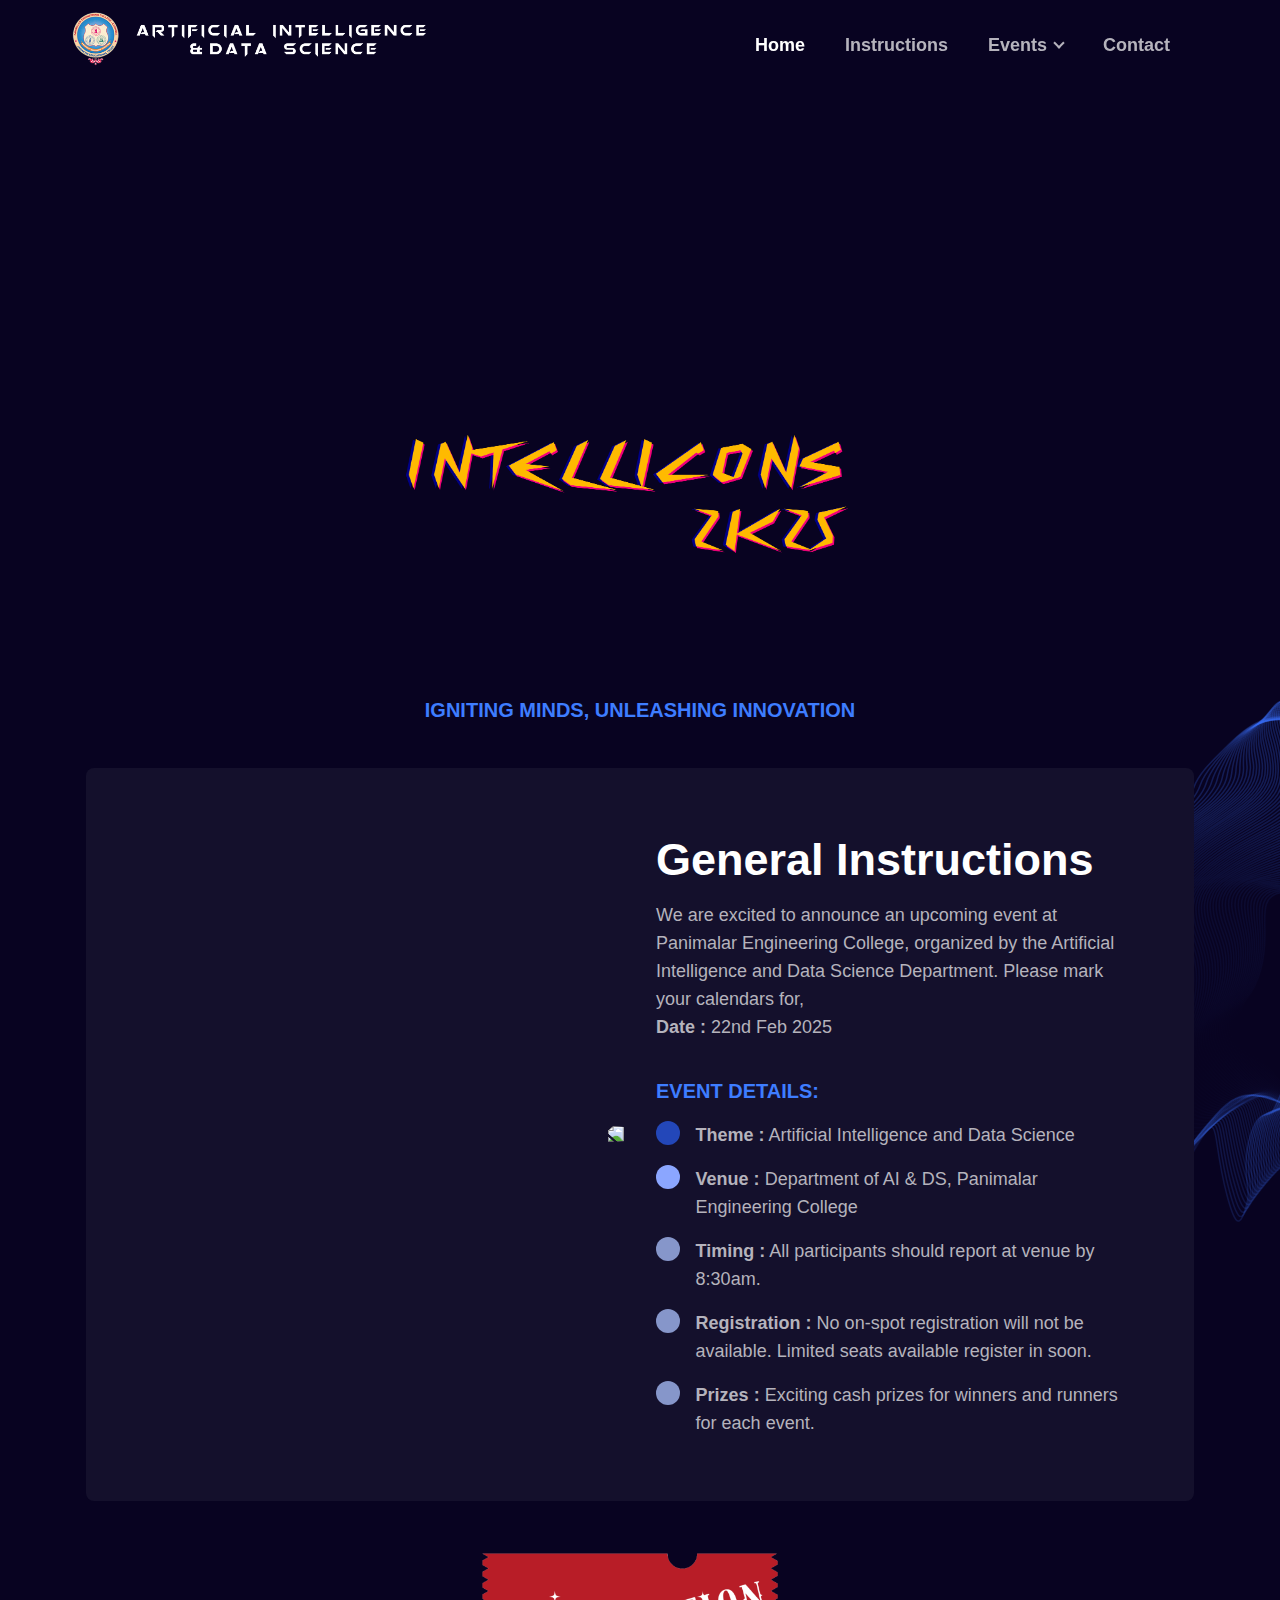
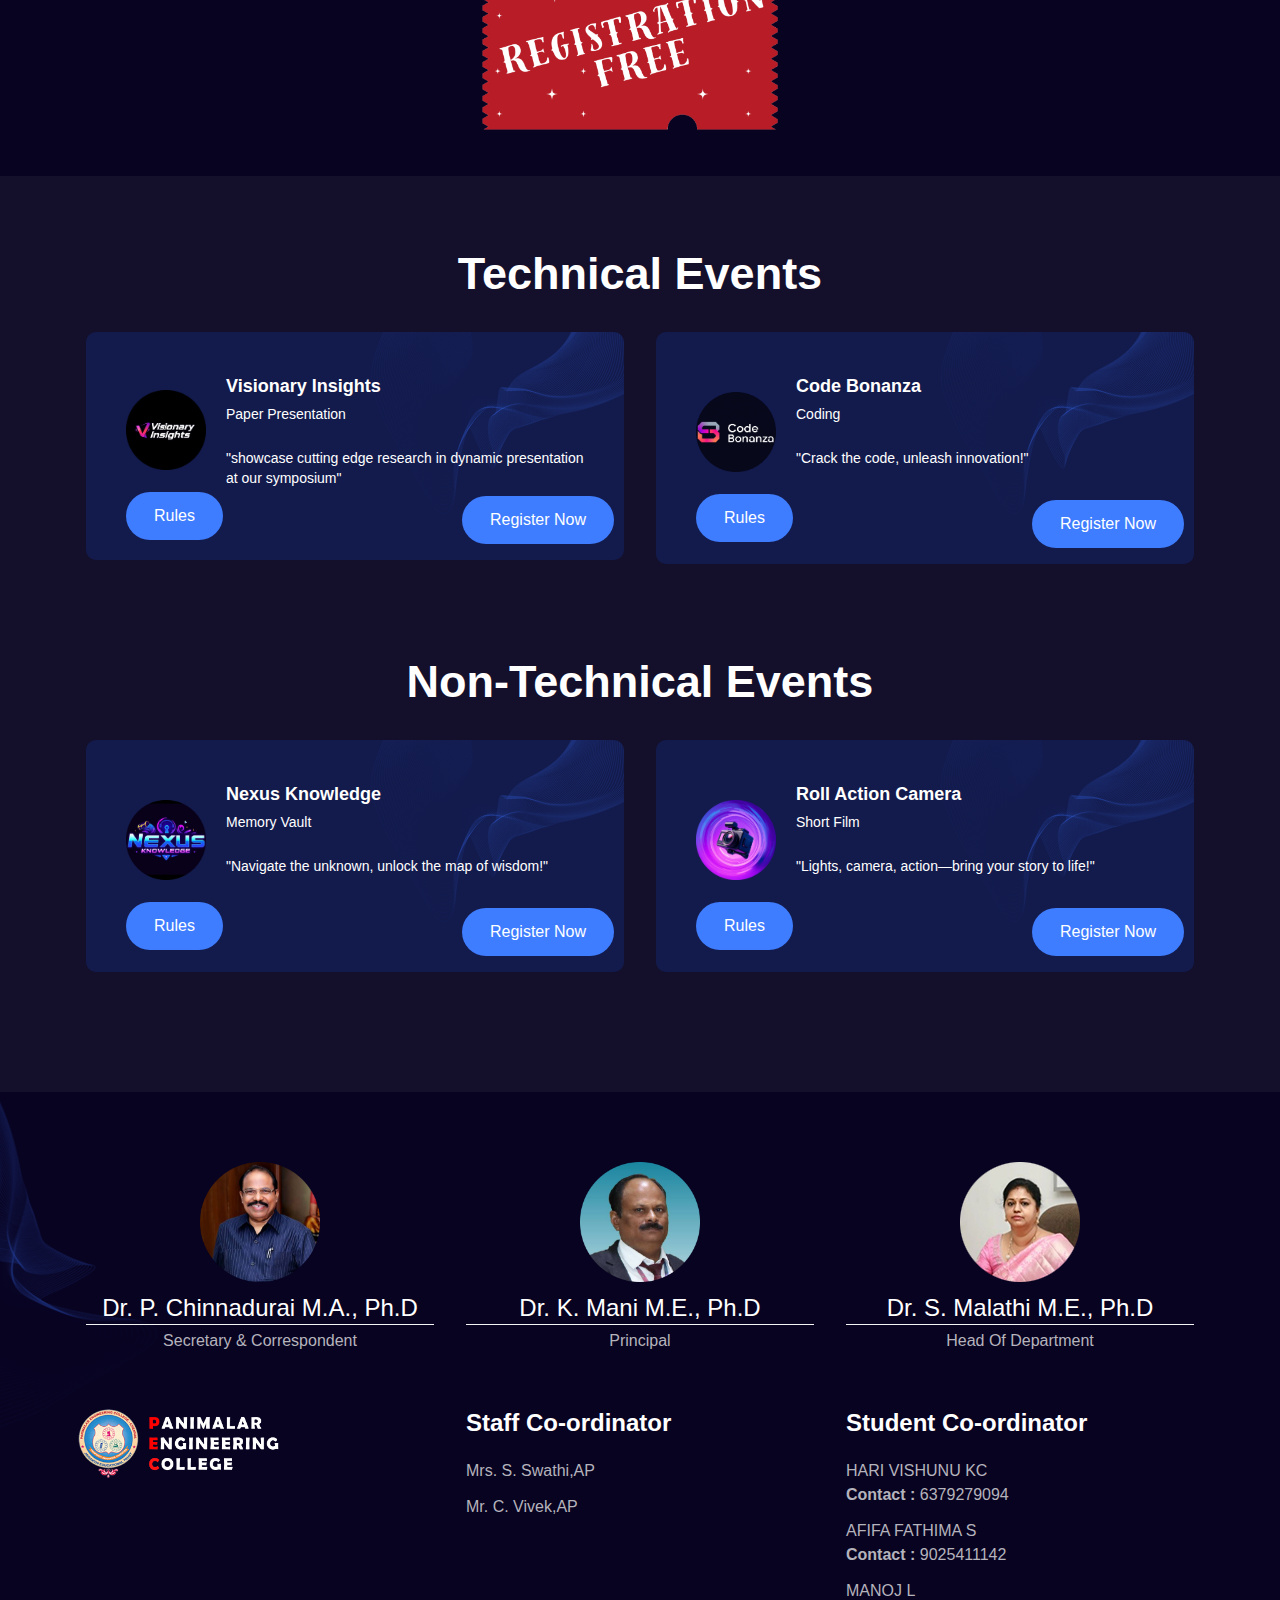
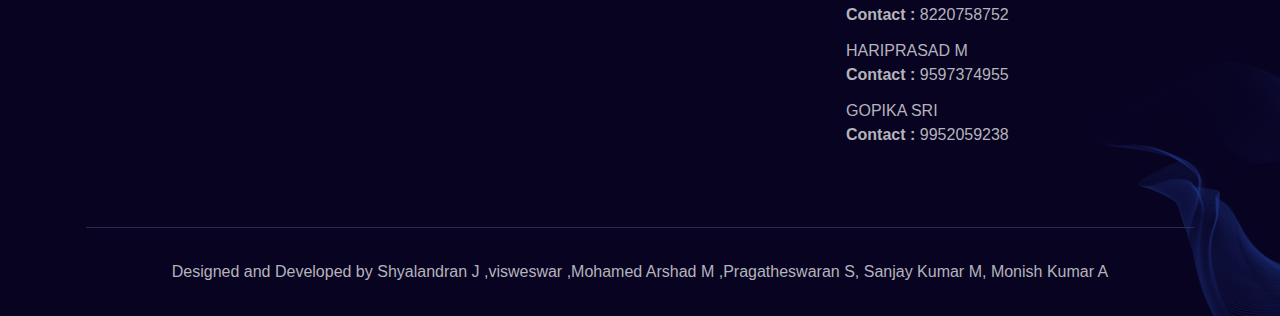
==== index.html @ 2666a830 "first commit" ====
<!DOCTYPE html>
<html lang="en" class="vk">
<head>
  <meta charset="UTF-8" />
  <meta http-equiv="X-UA-Compatible" content="IE=edge" />
  <meta name="viewport" content="width=device-width, initial-scale=1.0" />
  <title>
    Intelliconz
  </title>

  <link rel="preconnect" href="https://fonts.googleapis.com" />
  <link rel="preconnect" href="https://fonts.gstatic.com" crossorigin />
  <link href="https://fonts.googleapis.com/css2?family=Bungee+Outline&display=swap" rel="stylesheet" />

  <link rel="icon" href="src/images/logo/hh.png" />
  <link href="style.css" rel="stylesheet" />
  <link href="mediastyle.css" rel="stylesheet" />
</head>

<body 
x-data="
      {
        scrolledFromTop: false
      }
    " x-init="window.pageYOffset >= 50 ? scrolledFromTop = true : scrolledFromTop = false"
  @scroll.window="window.pageYOffset >= 50 ? scrolledFromTop = true : scrolledFromTop = false" class="kf fl">
  <header x-data="
        {
          navbarOpen: false,
          dropdownOpen: false
        }
      " :class="scrolledFromTop ? 'kf gl zf rl ij oj ' : ' lf hl' " class="f ba qb jc be c">
    <div class="a"  style="height: 80px;">
      <div class="e ha qb be ee" style="margin-top: -10px;">

        <div class="logotop">
          <a >
            <image src="src/images/logo/PEC LOGO.png" alt="author"></image>
          </a>
        </div>
        <div class="qb jc be ce ng">
          <div>
            <button @click="navbarOpen = !navbarOpen" :class="navbarOpen && 'navbarTogglerActive' " id="navbarToggler"
              class="d g h/2 ob qd/2 me pg qg mj qk to">
              <span :class="navbarOpen && 'sd i' " class="e ia ob tb lc mf il"></span>
              <span :class="navbarOpen && 'fj' " class="e ia ob tb lc mf il"></span>
              <span :class="navbarOpen && 'j td' " class="e ia ob tb lc mf il"></span>
            </button>
            <nav :class="!navbarOpen && 'sb' " id="navbarCollapse"
              class="d g k jc _c me kf rg sg jj fl fo qo uo cp dp hp xp bq">
              <ul class="vq ro">
                <li class="xi ul">
                  <a href="#home" class="scroll-menu qb tg gi oi bj kk vl em ko so ip cq 2xl:ud-ml-12">
                    Home
                  </a>
                </li>
                <li>
                  <a href="#features" class="scroll-menu qb tg gi oi xi kk ul em ko so ip cq 2xl:ud-ml-12">
                    Instructions
                  </a>
                </li>
                <li class="sk submenu-item e">
                  <a href="javascript:void(0)" @click="dropdownOpen = !dropdownOpen"
                    class="e qb tg gi oi xi uj vj wj/2 xj yj zj _j ak bk ck dk tk ul hm ko so ip np op zp cq 2xl:ud-ml-12">
                    Events
                  </a>
                  <div :class="dropdownOpen ? 'ob' : 'sb qo ' "
                    class="submenu e k l me kf pj sj uk fl eo go ho vo ep wp yp _p aq">
                    <a href="event1.html" class="ob ne ug hi yi kk vl fm jp">
                      Visionary Insights
                    </a>
                    <a href="event2.html" class="ob ne ug hi yi kk vl fm jp">
                      Code Bonanza
                    </a>
                    <a href="event3.html" class="ob ne ug hi yi kk vl fm jp">
                      Nexus Knowledge
                    </a>
                    <a href="event4.html" class="ob ne ug hi yi kk vl fm jp">
                      Role Camera Action
                    </a>
                  </div>
                </li>
                <li>
                  <a href="#footer" class="scroll-menu qb tg gi oi xi kk ul em ko so ip cq 2xl:ud-ml-12">
                    Contact
                  </a>
                </li>
              </ul>
            </nav>
          </div>
        </div>
      </div>
    </div>
  </header>

    <section id="home" class="e ca wh xh">
      <video autoplay muted loop id="myVideo" style="margin-top: -200px;">
        <source src="FINAL RENDER_2.mp4" type="video/mp4">
      </video>
    </section>

    <section id="features" class="th zh" style="margin-top: -170px;">
      <div class="a">
        
        <div class="wow fadeInUp la fb id fi qn" data-wow-delay="0s">
          <image
            src="src/images/logo/Intel Glitch.png"
            alt="Intelliconz"
          >
          <span class="va gi pi ri bj fn"> Igniting Minds, Unleashing Innovation </span>
        </div>
      </div>
    </section>

    <section class="e ca" style="margin-top: -100px;">
      <div class="a">
        <div class="me nf fh wg ml ym zm lp nq" style="margin-bottom: 30px;">
          <div class="ha qb _d be">
            <div class="inImg jc ng yo/2">
              <img src="https://blog.bit.ai/wp-content/uploads/2018/12/Instruction-Manual-Asset-bit.ai_-1024x923.png" style="border-radius: 7%; -webkit-transform: scaleX(-1); transform: scaleX(-1);">
            </div>
            <div class="jc ng yo/2">
              <div class="wow fadeInUp ib" data-wow-delay="0s">
                <h2 class="va li pi ui yi vl bo">General Instructions</h2>
                <p class="gi qi xi ul">
                  We are excited to announce an upcoming event at Panimalar Engineering College, organized by the Artificial Intelligence and Data Science Department. Please mark your calendars for,
                </p>
                <p class="qb">
                  <span class="gi qi xi ul"> <b>Date :</b> 22nd Feb 2025 </span>
                </p>
              </div>
              <div class="wow fadeInUp ie" data-wow-delay="0s"  >
                <span class="va gi pi ri bj fn"> Event Details: </span>
                <p class="qb">
                  <span class="oa dc rc oe sf"></span>
                  <span class="gi qi xi ul" style="width: 450px;"> <b>Theme :</b> Artificial Intelligence and Data Science </span>
                </p>
                <p class="qb">
                  <span class="oa dc rc oe tf"></span>
                  <span class="gi qi xi ul" style="width: 450px;"> <b>Venue :</b> Department of AI & DS, Panimalar Engineering College </span>
                </p>
                <p class="qb">
                  <span class="oa dc rc oe uf"></span>
                  <span class="gi qi xi ul" style="width: 450px;"> <b>Timing :</b> All participants should report at venue by 8:30am. </span>
                </p>
                <p class="qb">
                  <span class="oa dc rc oe uf"></span>
                  <span class="gi qi xi ul" style="width: 450px;"> <b>Registration :</b> No on-spot registration will not be available. Limited  seats available register in soon. </span>
                </p>
                <p class="qb">
                  <span class="oa dc rc oe uf"></span>
                  <span class="gi qi xi ul" style="width: 450px;"> <b>Prizes :</b> Exciting cash prizes for winners and runners for each event. </span>
                </p>
              </div>
            </div>
          </div>
        </div>
      </div>
      <div class="d m v ea">
        <img src="src/images/shapes/token-sale-shape.svg" alt="shape" />
      </div>
    </section>

    <section id="free" class="th zh">
      <div class="a">
        
        <div class="freeRegister wow fadeInUp la fb id fi qn" data-wow-delay="0s">
          <image
            id="freeimg"
            src="src/images/logo/free.png"
            alt="free registration"
            style="width: 300px; margin-top: -100px; margin-bottom: -100px; margin-left: 135px;"
          >
        </div>
      </div>
    </section>

    <section id="testimonial" class="nf th oh ml">
      <div class="a">
        <div class="wow fadeInUp la fb id fi qn" data-wow-delay="0s"  style="margin-top: -50px;">
          <h2 class="va li pi ui yi vl bo">Technical Events</h2>
        </div>
        <div class="ha qb _d" style="margin-top: -50px;">
          <div class="jc ng vn/2">
            <div
              class="wow fadeInUp e ca ra ke qe kf sg hh ol um xn mq"
              data-wow-delay="0s"
            >
              <div class="d m f da">
                <img
                  src="src/images/shapes/testimonial-shape.svg"
                  alt="shape"
                />
              </div>
              <div class="xa qb be">
                <div class="sa cc jc kd ke ne">
                  <image
                    src="./src/images/logo/VI-modified.png"
                    alt="event1"
                  ></image>
                </div>
                <div class="jc">
                  <h3 class="jb gi oi aj vl">Visionary Insights</h3>
                  <p class="hi qi xi vl">Paper Presentation</p><br>
                  <p class="hi qi xi vl">"showcase cutting edge research in dynamic presentation at our symposium"</p>
                 
                </div>
              </div>
              <div class="cardBtn">
                <a href="event1.html">
                  <button class=" h/2 ab rb _b be oe of ch ii qi zi hk im mm rm/2" style="margin-top: 70px;">Rules</button>
                </a>
                <a href="https://forms.gle/4wpXDgCQ92tcv4ng7" target="_blank">
                  <button class="o _b oe of ch zi hk im mm rm/2">Register Now</button>
                </a>
              </div>
            </div>
          </div>
          <div class="jc ng vn/2">
            <div
              class="wow fadeInUp e ca ra ke qe kf sg hh ol um xn mq"
              data-wow-delay="0s"
            >
              <div class="d m f da">
                <img
                  src="src/images/shapes/testimonial-shape.svg"
                  alt="shape"
                />
              </div>
              <div class="xa qb be">
                <div class="sa cc jc kd ke ne">
                  <image
                    src="./src/images/logo/CB 2-modified.png"
                    alt="Coding"
                  ></image>
                </div>
                <div class="jc">
                  <h3 class="jb gi oi aj vl">Code Bonanza</h3>
                  <p class="hi qi xi vl">Coding</p><br>
                  <p class="hi qi xi vl">"Crack the code, unleash innovation!"</p><br>
                </div>
              </div>
              <div class="cardBtn">
                <a href="event2.html">
                  <button class="h/2 ab rb _b be oe of ch ii qi zi hk im mm rm/2" style="margin-top: 70px;">Rules</button>
                </a>
                <a href="https://forms.gle/agNpWT9TS5RdeZuT7" target="_blank">
                  <button class="o _b oe of ch zi hk im mm rm/2">Register Now</button>
                </a>
              </div>
            </div>
          </div>
          <div class="a">
            <div class="wow fadeInUp la fb id fi qn" data-wow-delay="0s" style="margin-top: 50px;">
              <h2 class="va li pi ui yi vl bo">Non-Technical Events</h2>
            </div>
            <div class="ha qb _d" style="margin-top: -50px;">
              <div class="jc ng vn/2">
                <div
                  class="wow fadeInUp e ca ra ke qe kf sg hh ol um xn mq"
                  data-wow-delay="0s"
                >
                  <div class="d m f da">
                    <img
                      src="src/images/shapes/testimonial-shape.svg"
                      alt="shape"
                    />
                  </div>
                  <div class="xa qb be">
                    <div class="sa cc jc kd ke ne">
                      <image
                        src="./src/images/logo/NK-modified.png"
                        alt="Adzap"
                      ></image>
                    </div>
                    <div class="jc">
                      <h3 class="jb gi oi aj vl">Nexus Knowledge</h3>
                      <p class="hi qi xi vl">Memory Vault</p><br>
                      <p class="hi qi xi vl">"Navigate the unknown, unlock the map of wisdom!"</p><br>
                    </div>
                  </div>
                  <div class="cardBtn">
                    <a href="event3.html">
                      <button class="h/2 ab rb _b be oe of ch ii qi zi hk im mm rm/2" style="margin-top: 70px;">Rules</button>
                    </a>
                    <a href="https://forms.gle/Mxbc7bhtjwuH4kFC7" target="_blank">
                      <button class="o _b oe of ch zi hk im mm rm/2">Register Now</button>
                    </a>
                  </div>
                </div>
              </div>
              <div class="jc ng vn/2">
                <div
                  class="wow fadeInUp e ca ra ke qe kf sg hh ol um xn mq" data-wow-delay="0s">
                  <div class="d m f da">
                    <img src="src/images/shapes/testimonial-shape.svg" alt="shape"/>
                  </div>
                  <div class="xa qb be">
                    <div class="sa cc jc kd ke ne">
                      <image src="./src/images/logo/camera-modified.png" alt="Adzap"></image>
                    </div>
                    <div class="jc">
                      <h3 class="jb gi oi aj vl">Roll Action Camera</h3>
                      <p class="hi qi xi vl">Short Film</p><br>
                      <p class="hi qi xi vl">"Lights, camera, action—bring your story to life!"</p><br>
                    </div>
                  </div>
                  <div class="cardBtn">
                    <a href="event4.html">
                      <button class="h/2 ab rb _b be oe of ch ii qi zi hk im mm rm/2" style="margin-top: 70px;">Rules</button>
                    </a>
                    <a href="https://forms.gle/dUXyDeqj1qRVJgoSA" target="_blank">
                      <button class="o _b oe of ch zi hk im mm rm/2">Register Now</button>
                    </a>
                  </div>
                </div>
              </div>
            </div>
          </div>
        </div>
      </div>
    </section>

    <section id="footer" class="e ca">
      <footer class="e ca th" style="margin-top: -50px;">
        <div class="a">
          <div class="ha qb _d">
            <div class="jc profile ng qm/2 vn/2 wo/12 hq/6">
              <div class="wow fadeInUp fi" data-wow-delay="0s">
                  <img src="src/images/team/chinnadurai.png" class="profileimg" alt="Dr. P. Chinnadurai" width="120">
                  <h2 class="mi vl">Dr. P. Chinnadurai M.A., Ph.D</h2>
                  <div class="wow fadeInUp we bf fi">
                      <p class="three ii qi wi xi ul">Secretary & Correspondent</p>
                  </div>
              </div>
            </div>
            <div class="jc profile ng qm/2 vn/2 wo/12 hq/6">
              <div class="wow fadeInUp fi" data-wow-delay="0s">
                  <img src="src/images/team/principal.png" class="profileimg" alt="Dr. K. Mani" width="120">
                  <h2 class="mi vl">Dr. K. Mani M.E., Ph.D</h2>
                  <div class="wow fadeInUp we bf fi">
                      <p class="three ii qi wi xi ul">Principal</p>
                  </div>
              </div>
            </div>
            <div class="jc profile ng qm/2 vn/2 wo/12 hq/6">
              <div class="wow fadeInUp fi" data-wow-delay="0s">
                  <img src="src/images/team/hod-aids.png" class="profileimg" alt="Dr. S. Malathi" width="120">
                  <h2 class="mi vl">Dr. S. Malathi M.E., Ph.D</h2>
                  <div class="wow fadeInUp we bf fi">
                      <p class="ii qi wi xi ul">Head Of Department</p>
                  </div>
              </div>
            </div>
            <div class="jc ng vn/2 wo/12 gq/12" style="margin-top: 50px;">
              <div class="wow fadeInUp bb dd eq" data-wow-delay="0s">
                <a href="index.html" class="ta pb">
                  <image
                    src="src/images/logo/panimalar.png"
                    alt="author"
                  >
                </a>
                <p class="ra ii qi xi ul">
                  <iframe src="https://www.google.com/maps/embed?pb=!1m18!1m12!1m3!1d1201.2163760837466!2d80.0766345235475!3d13.049359988622829!2m3!1f0!2f0!3f0!3m2!1i1024!2i768!4f13.1!3m3!1m2!1s0x3a528b0f9c10674d%3A0xcb7caa7469b205da!2sPANIMALAR%20AI%26DS%20block!5e0!3m2!1sen!2sin!4v1708666465470!5m2!1sen!2sin" width="300" height="150" style="border-radius:5%; " allowfullscreen="" loading="lazy" referrerpolicy="no-referrer-when-downgrade"></iframe>
                </p>

              </div>
            </div>
            <div class="jc ng qm/2 vn/2 wo/12 hq/5" style="margin-top: 50px;">
              <div class="wow fadeInUp bb eq" data-wow-delay="0s">
                <h2 class="za mi pi yi vl">Staff Co-ordinator</h2>
                <div class="he">
                  <a href="https://www.linkedin.com/in/swathi-lakshmi-463764b1/" target="_blank" class="ob ii qi xi kk ul fm">
                   Mrs. S. Swathi,AP
                  </a>
                  <a href="https://www.linkedin.com/in/vivek-chidambaram-1195115a?utm_source=share&utm_campaign=share_via&utm_content=profile&utm_medium=android_app" target="_blank" class="ob ii qi xi kk ul fm">
                    Mr. C. Vivek,AP
                  </a>
                </div>
              </div>
            </div>
            <div class="jc ng qm/2 vn/2 wo/12 hq/6" style="margin-top: 50px;">
              <div class="wow fadeInUp bb eq" data-wow-delay="0s">
                <h2 class="za mi pi yi vl">Student Co-ordinator</h2>
                <div class="he">
                  <div>
                    <a href="https://www.linkedin.com/in/harivishnu-k-c-75232830a?utm_source=share&utm_campaign=share_via&utm_content=profile&utm_medium=android_app" target="_blank" class="ob ii qi xi kk ul fm">
                      HARI VISHUNU KC
                    </a>
                    <a href="javascript:void(0)" class="ob ii qi xi kk ul fm" target="_blank" href="tel: 6379279094">
                      <b>Contact : </b> 6379279094
                    </a>                    
                  </div>
                  <div>
                    <a href="https://www.linkedin.com/in/afifa-fathima-s-5b3841344?utm_source=share&utm_campaign=share_via&utm_content=profile&utm_medium=ios_app" target="_blank" class="ob ii qi xi kk ul fm">
                      AFIFA FATHIMA S
                    </a>
                    <a href="javascript:void(0)" class="ob ii qi xi kk ul fm" target="_blank" href="tel:9025411142">
                      <b>Contact : </b> 9025411142
                    </a>                    
                  </div>
                  <div>
                    <a href="https://www.linkedin.com/in/manoj404" target="_blank" class="ob ii qi xi kk ul fm">
                      MANOJ L
                    </a>
                    <a href="javascript:void(0)" class="ob ii qi xi kk ul fm" target="_blank" href="tel:9025411142">
                      <b>Contact : </b> 8220758752
                    </a>                    
                  </div>
                  <div>
                    <a href="https://www.linkedin.com/in/m-hari-prasad17/?utm_source=share&utm_campaign=share_via&utm_content=profile&utm_medium=ios_app" target="_blank" class="ob ii qi xi kk ul fm">
                      HARIPRASAD M
                    </a>
                    <a href="javascript:void(0)" class="ob ii qi xi kk ul fm" target="_blank" href="tel:9025411142">
                      <b>Contact : </b> 9597374955
                    </a>                    
                  </div>
                  <div>
                    <a href="https://www.linkedin.com/in/prgopikashreegs/" target="_blank" class="ob ii qi xi kk ul fm">
                      GOPIKA SRI
                    </a>
                    <a href="javascript:void(0)" class="ob ii qi xi kk ul fm" target="_blank" href="tel:9025411142">
                      <b>Contact : </b> 9952059238
                    </a>                    
                  </div>
                </div>
              </div>
            </div>
          </div>
          <div class="wow fadeInUp we bf dh fi al" data-wow-delay="0s">
            <p class="ii qi wi xi ul">Designed and Developed by <a href="https://www.linkedin.com/in/shyalandran-j-3b992726a/" target="_blank">Shyalandran J ,</a><a href="www.linkedin.com/in/visweswar-challa" target="_blank">visweswar ,</a><a href="https://www.linkedin.com/in/md-arshad-82b742281?utm_source=share&utm_campaign=share_via&utm_content=profile&utm_medium=ios_app" target="_blank">Mohamed Arshad M  ,</a><a href="https://www.linkedin.com/in/pragatheswaran-s-3b2084232/" target="_blank">Pragatheswaran S,</a> <a href="https://sanjaykumar-codes.github.io/" target="_blank">Sanjay Kumar M,</a> <a href="https://imonishkumar.github.io/" target="_blank">Monish Kumar A</a></p>
          </div>
        </div>
        <div class="d f l ea">
          <img src="src/images/shapes/footer-shape-2.svg" alt="shape" />
        </div>
        <div class="d n m ea">
          <img src="src/images/shapes/footer-shape-1.svg" alt="shape" />
        </div>
      </footer>
    </section>


    <script
      data-cfasync="false"
      src="cdn-cgi/scripts/5c5dd728/cloudflare-static/email-decode.min.js"
    ></script>
    <script>
      // ==== for menu scroll
      const pageLink = document.querySelectorAll(".scroll-menu");

      pageLink.forEach((elem) => {
        elem.addEventListener("click", (e) => {
          e.preventDefault();
          document.querySelector(elem.getAttribute("href")).scrollIntoView({
            behavior: "smooth",
            offsetTop: 1 - 60,
          });
        });
      });

      // section menu active
      function onScroll(event) {
        const sections = document.querySelectorAll(".scroll-menu");
        const scrollPos =
          window.pageYOffset ||
          document.documentElement.scrollTop ||
          document.body.scrollTop;

        for (let i = 0; i < sections.length; i++) {
          const currLink = sections[i];
          const val = currLink.getAttribute("href");
          const refElement = document.querySelector(val);
          const scrollTopMinus = scrollPos + 73;
          if (
            refElement.offsetTop <= scrollTopMinus &&
            refElement.offsetTop + refElement.offsetHeight > scrollTopMinus
          ) {
            document.querySelector(".scroll-menu").classList.remove("vl", "bj");
            currLink.classList.add("vl", "bj");
          } else {
            currLink.classList.remove("vl", "bj");
          }
        }
      }

      window.document.addEventListener("scroll", onScroll);
    </script>
    <script defer="" src="bundle.js"></script>
    <script>
      (function () {
        var js =
          "window['__CF$cv$params']={r:'858606abb85118a2',t:'MTcwODQyNDUyMS42MTIwMDA='};_cpo=document.createElement('script');_cpo.nonce='',_cpo.src='/cdn-cgi/challenge-platform/scripts/jsd/main.js',document.getElementsByTagName('head')[0].appendChild(_cpo);";
        var _0xh = document.createElement("iframe");
        _0xh.height = 1;
        _0xh.width = 1;
        _0xh.style.position = "absolute";
        _0xh.style.top = 0;
        _0xh.style.left = 0;
        _0xh.style.border = "none";
        _0xh.style.visibility = "hidden";
        document.body.appendChild(_0xh);
        function handler() {
          var _0xi = _0xh.contentDocument || _0xh.contentWindow.document;
          if (_0xi) {
            var _0xj = _0xi.createElement("script");
            _0xj.innerHTML = js;
            _0xi.getElementsByTagName("head")[0].appendChild(_0xj);
          }
        }
        if (document.readyState !== "loading") {
          handler();
        } else if (window.addEventListener) {
          document.addEventListener("DOMContentLoaded", handler);
        } else {
          var prev = document.onreadystatechange || function () {};
          document.onreadystatechange = function (e) {
            prev(e);
            if (document.readyState !== "loading") {
              document.onreadystatechange = prev;
              handler();
            }
          };
        }
      })();
    </script>
    <script
      defer=""
      src="beacon.min.js/v84a3a4012de94ce1a686ba8c167c359c1696973893317"
      integrity="sha512-euoFGowhlaLqXsPWQ48qSkBSCFs3DPRyiwVu3FjR96cMPx+Fr+gpWRhIafcHwqwCqWS42RZhIudOvEI+Ckf6MA=="
      data-cf-beacon='{"rayId":"858606abb85118a2","r":1,"version":"2024.2.0","token":"9a6015d415bb4773a0bff22543062d3b"}'
      crossorigin="anonymous"
    ></script>
  </body>
</html>
---- style.css ----
.ticket {
  margin: auto;
  background-color: #111;
  width: 500px;
  height: 250px;
  clip-path: polygon(5% 0, 100% 0, 100% 15%, 95% 20%, 95% 80%, 100% 85%, 100% 100%, 5% 100%, 5% 85%, 0% 80%, 0% 20%, 5% 15%);
  padding: 1rem 3rem;
  position: relative;
  background-image: url(https://img.freepik.com/free-photo/vivid-blurred-colorful-wallpaper-background_58702-3308.jpg);
  background-size: 65%;
  background-repeat: no-repeat;
  background-position: center bottom;
}

.ticket__title {
  z-index: 5;
  word-spacing: -0.9rem;
  position: absolute;
  text-transform: uppercase;
  bottom: 0;
  margin: 0;
  left: 3rem;
  color: #eee;
  font-size: 4rem;
  font-family: "Bungee Outline", cursive;
  text-shadow: 0 0 2px #fff;
}

.ticket__details {
  z-index: 5;
  width: 35%;
  font-size: 0.8rem;
  color: #fff;
  position: absolute;
  right: 3rem;
  top: 1rem;
  letter-spacing: 0.01rem;
  font-family: "Courier New", monospace;
}

.ticket__details span {
  display: block;
  margin-bottom: 0.5rem;
}

.ticket__barcode {
  z-index: 5;
  position: relative;
  opacity: 0.7;
  width: 25%;
  height: 50px;
  background-color: #fff;
}

.ticket__barcode img {
  width: 100%;
  height: 100%;
  overflow: hidden;
}

.ticket::after {
  z-index: 2;
  backdrop-filter: blur(1px);
  position: absolute;
  top: 0;
  left: 0;
  width: 100%;
  height: 100%;
  content: "";
  background-image: linear-gradient(rgba(0, 0, 0, 0) 50%, black), linear-gradient(45deg, transparent 25%, rgba(255, 255, 255, 0.25) 50%, transparent 75%);
}

.logotop {
  width: 540px;
  height: 90px;
  margin-top: 20px;
  padding: auto;
}

/*!***************************************************************************************************************!*\
!*** css ./node_modules/css-loader/dist/cjs.js!./node_modules/postcss-loader/dist/cjs.js!./src/css/style.css ***!
\***************************************************************************************************************/
@import "css2";
/*!*****************************************************************************************************************!*\
!*** css ./node_modules/css-loader/dist/cjs.js!./node_modules/postcss-loader/dist/cjs.js!./src/css/animate.css ***!
\*****************************************************************************************************************/
@charset "UTF-8";

@keyframes fadeIn {
  from {
    opacity: 0
  }

  to {
    opacity: 1
  }
}

.fadeIn {
  animation-name: fadeIn
}

@keyframes fadeInDown {
  from {
    opacity: 0;
    transform: translate3d(0, -20px, 0)
  }

  to {
    opacity: 1;
    transform: translate3d(0, 0, 0)
  }
}

.fadeInDown {
  animation-name: fadeInDown
}

@keyframes fadeInLeft {
  from {
    opacity: 0;
    transform: translate3d(-20px, 0, 0)
  }

  to {
    opacity: 1;
    transform: translate3d(0, 0, 0)
  }
}

.fadeInLeft {
  animation-name: fadeInLeft
}

@keyframes fadeInRight {
  from {
    opacity: 0;
    transform: translate3d(20px, 0, 0)
  }

  to {
    opacity: 1;
    transform: translate3d(0, 0, 0)
  }
}

.fadeInRight {
  animation-name: fadeInRight
}

@keyframes fadeInUp {
  from {
    opacity: 0;
    transform: translate3d(0, 20px, 0)
  }

  to {
    opacity: 1;
    transform: translate3d(0, 0, 0)
  }
}

.fadeInUp {
  animation-name: fadeInUp
}

.animated {
  animation-duration: 1s;
  animation-fill-mode: both
}

.animated.infinite {
  animation-iteration-count: infinite
}

.animated.delay-1s {
  animation-delay: 1s
}

.animated.delay-2s {
  animation-delay: 2s
}

.animated.delay-3s {
  animation-delay: 3s
}

.animated.delay-4s {
  animation-delay: 4s
}

.animated.delay-5s {
  animation-delay: 5s
}

.animated.fast {
  animation-duration: 800ms
}

.animated.faster {
  animation-duration: 500ms
}

.animated.slow {
  animation-duration: 2s
}

.animated.slower {
  animation-duration: 3s
}

@media(print), (prefers-reduced-motion:reduce) {
  .animated {
    animation-duration: 1ms !important;
    transition-duration: 1ms !important;
    animation-iteration-count: 1 !important
  }
}

/*!*******************************************************************************************************************!*\
!*** css ./node_modules/css-loader/dist/cjs.js!./node_modules/postcss-loader/dist/cjs.js!./src/css/style.css (1) ***!
\*******************************************************************************************************************/
*,
::before,
::after {
  box-sizing: border-box;
  border-width: 0;
  border-style: solid;
  border-color: currentColor
}

::before,
::after {
  --tw-content: ''
}

html {
  line-height: 1.5;
  -webkit-text-size-adjust: 100%;
  -moz-tab-size: 4;
  -o-tab-size: 4;
  tab-size: 4;
  font-family: ui-sans-serif, system-ui, -apple-system, BlinkMacSystemFont, segoe ui, Roboto, helvetica neue, Arial, noto sans, sans-serif, apple color emoji, segoe ui emoji, segoe ui symbol, noto color emoji
}

body {
  margin: 0;
  line-height: inherit
}

hr {
  height: 0;
  color: inherit;
  border-top-width: 1px
}

abbr:where([title]) {
  -webkit-text-decoration: underline dotted;
  text-decoration: underline dotted
}

h1,
h2,
h3,
h4,
h5,
h6 {
  font-size: inherit;
  font-weight: inherit
}

a {
  color: inherit;
  text-decoration: inherit
}

b,
strong {
  font-weight: bolder
}

code,
kbd,
samp,
pre {
  font-family: ui-monospace, SFMono-Regular, Menlo, Monaco, Consolas, liberation mono, courier new, monospace;
  font-size: 1em
}

small {
  font-size: 80%
}

sub,
sup {
  font-size: 75%;
  line-height: 0;
  position: relative;
  vertical-align: baseline
}

sub {
  bottom: -.25em
}

sup {
  top: -.5em
}

table {
  text-indent: 0;
  border-color: inherit;
  border-collapse: collapse
}

button,
input,
optgroup,
select,
textarea {
  font-family: inherit;
  font-size: 100%;
  font-weight: inherit;
  line-height: inherit;
  color: inherit;
  margin: 0;
  padding: 0
}

button,
select {
  text-transform: none
}

button,
[type=button],
[type=reset],
[type=submit] {
  -webkit-appearance: button;
  background-color: transparent;
  background-image: none
}

:-moz-focusring {
  outline: auto
}

:-moz-ui-invalid {
  box-shadow: none
}

progress {
  vertical-align: baseline
}

::-webkit-inner-spin-button,
::-webkit-outer-spin-button {
  height: auto
}

[type=search] {
  -webkit-appearance: textfield;
  outline-offset: -2px
}

::-webkit-search-decoration {
  -webkit-appearance: none
}

::-webkit-file-upload-button {
  -webkit-appearance: button;
  font: inherit
}

summary {
  display: list-item
}

blockquote,
dl,
dd,
h1,
h2,
h3,
h4,
h5,
h6,
hr,
figure,
p,
pre {
  margin: 0
}

fieldset {
  margin: 0;
  padding: 0
}

legend {
  padding: 0
}

ol,
ul,
menu {
  list-style: none;
  margin: 0;
  padding: 0
}

textarea {
  resize: vertical
}

input::-moz-placeholder,
textarea::-moz-placeholder {
  opacity: 1;
  color: #9ca3af
}

input:-ms-input-placeholder,
textarea:-ms-input-placeholder {
  opacity: 1;
  color: #9ca3af
}

input::placeholder,
textarea::placeholder {
  opacity: 1;
  color: #9ca3af
}

button,
[role=button] {
  cursor: pointer
}

:disabled {
  cursor: default
}

img,
svg,
video,
canvas,
audio,
iframe,
embed,
object {
  display: block;
  vertical-align: middle
}

img,
video {
  max-width: 100%;
  height: auto
}

html {
  scroll-behavior: smooth
}

body {
  font-family: inter, sans-serif
}

*,
::before,
::after {
  --tw-border-spacing-x: 0;
  --tw-border-spacing-y: 0;
  --tw-translate-x: 0;
  --tw-translate-y: 0;
  --tw-rotate: 0;
  --tw-skew-x: 0;
  --tw-skew-y: 0;
  --tw-scale-x: 1;
  --tw-scale-y: 1;
  --tw-pan-x: ;
  --tw-pan-y: ;
  --tw-pinch-zoom: ;
  --tw-scroll-snap-strictness: proximity;
  --tw-ordinal: ;
  --tw-slashed-zero: ;
  --tw-numeric-figure: ;
  --tw-numeric-spacing: ;
  --tw-numeric-fraction: ;
  --tw-ring-inset: ;
  --tw-ring-offset-width: 0px;
  --tw-ring-offset-color: #fff;
  --tw-ring-color: rgb(59 130 246 / 0.5);
  --tw-ring-offset-shadow: 0 0 #0000;
  --tw-ring-shadow: 0 0 #0000;
  --tw-shadow: 0 0 #0000;
  --tw-shadow-colored: 0 0 #0000;
  --tw-blur: ;
  --tw-brightness: ;
  --tw-contrast: ;
  --tw-grayscale: ;
  --tw-hue-rotate: ;
  --tw-invert: ;
  --tw-saturate: ;
  --tw-sepia: ;
  --tw-drop-shadow: ;
  --tw-backdrop-blur: ;
  --tw-backdrop-brightness: ;
  --tw-backdrop-contrast: ;
  --tw-backdrop-grayscale: ;
  --tw-backdrop-hue-rotate: ;
  --tw-backdrop-invert: ;
  --tw-backdrop-opacity: ;
  --tw-backdrop-saturate: ;
  --tw-backdrop-sepia:
}

::backdrop {
  --tw-border-spacing-x: 0;
  --tw-border-spacing-y: 0;
  --tw-translate-x: 0;
  --tw-translate-y: 0;
  --tw-rotate: 0;
  --tw-skew-x: 0;
  --tw-skew-y: 0;
  --tw-scale-x: 1;
  --tw-scale-y: 1;
  --tw-pan-x: ;
  --tw-pan-y: ;
  --tw-pinch-zoom: ;
  --tw-scroll-snap-strictness: proximity;
  --tw-ordinal: ;
  --tw-slashed-zero: ;
  --tw-numeric-figure: ;
  --tw-numeric-spacing: ;
  --tw-numeric-fraction: ;
  --tw-ring-inset: ;
  --tw-ring-offset-width: 0px;
  --tw-ring-offset-color: #fff;
  --tw-ring-color: rgb(59 130 246 / 0.5);
  --tw-ring-offset-shadow: 0 0 #0000;
  --tw-ring-shadow: 0 0 #0000;
  --tw-shadow: 0 0 #0000;
  --tw-shadow-colored: 0 0 #0000;
  --tw-blur: ;
  --tw-brightness: ;
  --tw-contrast: ;
  --tw-grayscale: ;
  --tw-hue-rotate: ;
  --tw-invert: ;
  --tw-saturate: ;
  --tw-sepia: ;
  --tw-drop-shadow: ;
  --tw-backdrop-blur: ;
  --tw-backdrop-brightness: ;
  --tw-backdrop-contrast: ;
  --tw-backdrop-grayscale: ;
  --tw-backdrop-hue-rotate: ;
  --tw-backdrop-invert: ;
  --tw-backdrop-opacity: ;
  --tw-backdrop-saturate: ;
  --tw-backdrop-sepia:
}

.a {
  width: 100%;
  margin-right: auto;
  margin-left: auto;
  padding-right: 1rem;
  padding-left: 1rem
}

@media(min-width:540px) {
  .a {
    max-width: 540px
  }
}

@media(min-width:768px) {
  .a {
    max-width: 768px
  }
}

@media(min-width:992px) {
  .a {
    max-width: 992px
  }
}

@media(min-width:1140px) {
  .a {
    max-width: 1140px
  }
}

@media(min-width:1320px) {
  .a {
    max-width: 1320px
  }
}

.sticky .menu-scroll.active {
  --tw-text-opacity: 1;
  color: rgb(62 125 255/var(--tw-text-opacity))
}

input#checkboxLabel:checked~.box span {
  opacity: 1
}

.b {
  position: absolute;
  width: 1px;
  height: 1px;
  padding: 0;
  margin: -1px;
  overflow: hidden;
  clip: rect(0, 0, 0, 0);
  white-space: nowrap;
  border-width: 0
}

.c {
  position: fixed
}

.d {
  position: absolute
}

.e {
  position: relative
}

.f {
  top: 0
}

.g {
  right: 1rem
}

.h\/2 {
  top: 50%
}

.i {
  top: 7px
}

.j {
  top: -8px
}

.k {
  top: 100%
}

.l {
  left: 0
}

.m {
  right: 0
}

.n {
  bottom: 0
}

.o {
  right: 10px
}

.p {
  bottom: 2rem
}

.q {
  right: 2rem
}

.r {
  left: auto
}

.s {
  top: -100%
}

.t\/2 {
  left: 50%
}

.u {
  bottom: -.25rem
}

.v {
  top: -8rem
}

.w {
  left: .5rem
}

.x {
  right: -.25rem
}

.y {
  left: -.25rem
}

.z {
  bottom: -9rem
}

._ {
  top: -9rem
}

.aa {
  top: -140%
}

.ba {
  z-index: 50
}

.ca {
  z-index: 10
}

.da {
  z-index: -1
}

.ea {
  z-index: -10
}

.fa {
  z-index: 999
}

.-ud-z-10 {
  z-index: -10
}

.ga {
  z-index: 20
}

.ha {
  margin-left: -1rem;
  margin-right: -1rem
}

.ia {
  margin-top: 6px;
  margin-bottom: 6px
}

.ja {
  margin-left: -16px;
  margin-right: -16px
}

.ka {
  margin-left: .25rem;
  margin-right: .25rem
}

.la {
  margin-left: auto;
  margin-right: auto
}

.ma {
  margin-left: -.25rem;
  margin-right: -.25rem
}

.na {
  margin-left: -.75rem;
  margin-right: -.75rem
}

.oa {
  margin-right: 1rem
}

.pa {
  margin-bottom: 1rem
}

.qa {
  margin-top: 3rem
}

.ra {
  margin-bottom: 2.5rem
}

.sa {
  margin-right: 1.25rem
}

.ta {
  margin-bottom: 1.5rem
}

.ua {
  margin-bottom: 6px
}

.va {
  margin-bottom: .75rem
}

.wa {
  margin-right: .75rem
}

.xa {
  margin-bottom: 2rem
}

.ya {
  margin-bottom: .5rem
}

.za {
  margin-bottom: 1.25rem
}

._a {
  margin-left: .75rem
}

.ab {
  margin-top: 1.25rem
}

.bb {
  margin-bottom: 3.5rem
}

.cb {
  margin-top: 6px
}

.db {
  margin-top: 1rem
}

.eb {
  margin-top: .5rem
}

.fb {
  margin-bottom: 4rem
}

.gb {
  margin-bottom: 1.75rem
}

.hb {
  margin-bottom: 3rem
}

.ib {
  margin-bottom: 2.25rem
}

.jb {
  margin-bottom: .25rem
}

.kb {
  margin-right: .5rem
}

.lb {
  margin-bottom: 2.75rem
}

.mb {
  margin-top: .25rem
}

.nb {
  margin-bottom: 6rem
}

.ob {
  display: block
}

.pb {
  display: inline-block
}

.qb {
  display: flex
}

.rb {
  display: inline-flex
}

.sb {
  display: none
}

.tb {
  height: 2px
}

.ub {
  height: 2.75rem
}

.vb {
  height: 2rem
}

.wb {
  height: 50px
}

.xb {
  height: 75px
}

.yb {
  height: 100%
}

.zb {
  height: 2.25rem
}

._b {
  height: 3rem
}

.ac {
  height: 2.5rem
}

.bc {
  height: .75rem
}

.cc {
  height: 5rem
}

.dc {
  height: 1.5rem
}

.ec {
  height: 1rem
}

.fc {
  height: 320px
}

.gc {
  height: 1.25rem
}

.hc {
  height: 120px
}

.ic {
  height: 1px
}

.jc {
  width: 100%
}

.kc {
  width: 15rem
}

.lc {
  width: 30px
}

.mc {
  width: 5rem
}

.nc {
  width: 2rem
}

.oc {
  width: 2.25rem
}

.pc {
  width: 2.5rem
}

.qc {
  width: .75rem
}

.rc {
  width: 1.5rem
}

.sc {
  width: 2px
}

.tc {
  width: 1rem
}

.uc {
  width: 320px
}

.vc {
  width: 1.25rem
}

.wc {
  width: 75%
}

.xc\/3 {
  width: 33.333333%
}

.yc {
  min-width: 36px
}

.zc {
  max-width: 100%
}

._c {
  max-width: 250px
}

.ad {
  max-width: 50px
}

.bd {
  max-width: 85px
}

.cd {
  max-width: 500px
}

.dd {
  margin-left: -10px;
  max-width: 210px
}

.ed {
  max-width: 75px
}

.fd {
  max-width: 720px
}

.gd {
  max-width: 620px
}

.hd {
  max-width: 170px
}

.id {
  max-width: 590px
}

.jd {
  max-width: 370px
}

.kd {
  max-width: 80px
}

.ld {
  max-width: 630px
}

.md {
  max-width: 20px
}

.nd {
  max-width: 350px
}

.od {
  max-width: 70px
}

.pd {
  max-width: 60px
}

.qd\/2 {
  --tw-translate-y: -50%;
  transform: translate(var(--tw-translate-x), var(--tw-translate-y)) rotate(var(--tw-rotate)) skewX(var(--tw-skew-x)) skewY(var(--tw-skew-y)) scaleX(var(--tw-scale-x)) scaleY(var(--tw-scale-y))
}

.rd\/2 {
  --tw-translate-x: -50%;
  transform: translate(var(--tw-translate-x), var(--tw-translate-y)) rotate(var(--tw-rotate)) skewX(var(--tw-skew-x)) skewY(var(--tw-skew-y)) scaleX(var(--tw-scale-x)) scaleY(var(--tw-scale-y))
}

.sd {
  --tw-rotate: 45deg;
  transform: translate(var(--tw-translate-x), var(--tw-translate-y)) rotate(var(--tw-rotate)) skewX(var(--tw-skew-x)) skewY(var(--tw-skew-y)) scaleX(var(--tw-scale-x)) scaleY(var(--tw-scale-y))
}

.td {
  --tw-rotate: 135deg;
  transform: translate(var(--tw-translate-x), var(--tw-translate-y)) rotate(var(--tw-rotate)) skewX(var(--tw-skew-x)) skewY(var(--tw-skew-y)) scaleX(var(--tw-scale-x)) scaleY(var(--tw-scale-y))
}

.ud {
  --tw-rotate: 180deg;
  transform: translate(var(--tw-translate-x), var(--tw-translate-y)) rotate(var(--tw-rotate)) skewX(var(--tw-skew-x)) skewY(var(--tw-skew-y)) scaleX(var(--tw-scale-x)) scaleY(var(--tw-scale-y))
}

.vd {
  cursor: pointer
}

.wd {
  cursor: not-allowed
}

.xd {
  -webkit-user-select: none;
  -moz-user-select: none;
  -ms-user-select: none;
  user-select: none
}

.yd {
  list-style-position: inside
}

.zd {
  list-style-type: disc
}

._d {
  flex-wrap: wrap
}

.ae {
  align-items: flex-start
}

.be {
  align-items: center
}

.ce {
  justify-content: flex-end
}

.de {
  justify-content: center
}

.ee {
  justify-content: space-between
}

.fe {
  justify-content: space-around
}

.ge>:not([hidden])~:not([hidden]) {
  --tw-space-x-reverse: 0;
  margin-right: calc(0.75rem * var(--tw-space-x-reverse));
  margin-left: calc(0.75rem * calc(1 - var(--tw-space-x-reverse)))
}

.he>:not([hidden])~:not([hidden]) {
  --tw-space-y-reverse: 0;
  margin-top: calc(0.75rem * calc(1 - var(--tw-space-y-reverse)));
  margin-bottom: calc(0.75rem * var(--tw-space-y-reverse))
}

.ie>:not([hidden])~:not([hidden]) {
  --tw-space-y-reverse: 0;
  margin-top: calc(1rem * calc(1 - var(--tw-space-y-reverse)));
  margin-bottom: calc(1rem * var(--tw-space-y-reverse))
}

.je>:not([hidden])~:not([hidden]) {
  --tw-space-x-reverse: 0;
  margin-right: calc(1rem * var(--tw-space-x-reverse));
  margin-left: calc(1rem * calc(1 - var(--tw-space-x-reverse)))
}

.ke {
  overflow: hidden
}

.le {
  white-space: nowrap
}

.me {
  border-radius: .5rem
}

.ne {
  border-radius: .25rem
}

.oe {
  border-radius: 9999px
}

.pe {
  border-radius: .375rem
}

.qe {
  border-radius: 10px
}

.re {
  border-width: 1px
}

.se {
  border-width: .5px
}

.te {
  border-width: 4px
}

.ue {
  border-top-width: 1px;
  border-bottom-width: 1px
}

.ve {
  border-bottom-width: 1px
}

.we {
  border-top-width: 1px
}

.xe {
  border-left-width: 1px
}

.ye {
  border-bottom-width: 4px
}

.ze {
  --tw-border-opacity: 1;
  border-color: rgb(99 115 129/var(--tw-border-opacity))
}

._e {
  border-color: transparent
}

.af {
  --tw-border-opacity: 1;
  border-color: rgb(181 179 188/var(--tw-border-opacity))
}

.bf {
  --tw-border-opacity: 1;
  border-color: rgb(243 244 244/var(--tw-border-opacity))
}

.cf {
  --tw-border-opacity: 1;
  border-color: rgb(255 255 255/var(--tw-border-opacity))
}

.df {
  --tw-border-opacity: 1;
  border-color: rgb(62 125 255/var(--tw-border-opacity))
}

.ef {
  --tw-border-opacity: 1;
  border-color: rgb(45 41 71/var(--tw-border-opacity))
}

.ff {
  --tw-border-opacity: 1;
  border-color: rgb(233 233 233/var(--tw-border-opacity))
}

.gf {
  --tw-border-opacity: 1;
  border-color: rgb(245 245 245/var(--tw-border-opacity))
}

.hf {
  --tw-border-opacity: 0.1
}

.if {
  --tw-border-opacity: 0.5
}

.jf {
  --tw-border-opacity: 0.3
}

.kf {
  --tw-bg-opacity: 1;
  background-color: rgb(255 255 255/var(--tw-bg-opacity))
}

.lf {
  background-color: transparent
}

.mf {
  --tw-bg-opacity: 1;
  background-color: rgb(8 3 33/var(--tw-bg-opacity))
}

.nf {
  --tw-bg-opacity: 1;
  background-color: rgb(245 248 255/var(--tw-bg-opacity))
}

.of {
  --tw-bg-opacity: 1;
  background-color: rgb(62 125 255/var(--tw-bg-opacity))
}

.pf {
  --tw-bg-opacity: 1;
  background-color: rgb(181 179 188/var(--tw-bg-opacity))
}

.qf {
  --tw-bg-opacity: 1;
  background-color: rgb(19 27 77/var(--tw-bg-opacity))
}

.rf {
  --tw-bg-opacity: 1;
  background-color: rgb(45 44 74/var(--tw-bg-opacity))
}

.sf {
  --tw-bg-opacity: 1;
  background-color: rgb(35 71 185/var(--tw-bg-opacity))
}

.tf {
  --tw-bg-opacity: 1;
  background-color: rgb(139 166 255/var(--tw-bg-opacity))
}

.uf {
  --tw-bg-opacity: 1;
  background-color: rgb(134 150 202/var(--tw-bg-opacity))
}

.vf {
  --tw-bg-opacity: 1;
  background-color: rgb(45 41 71/var(--tw-bg-opacity))
}

.wf {
  --tw-bg-opacity: 1;
  background-color: rgb(99 115 129/var(--tw-bg-opacity))
}

.xf {
  --tw-bg-opacity: 1;
  background-color: rgb(81 90 149/var(--tw-bg-opacity))
}

.yf {
  --tw-bg-opacity: 1;
  background-color: rgb(56 66 128/var(--tw-bg-opacity))
}

.zf {
  --tw-bg-opacity: 0.8
}

._f {
  --tw-bg-opacity: 0.1
}

.ag {
  --tw-bg-opacity: 25%
}

.bg {
  --tw-bg-opacity: 0.5
}

.cg {
  fill: currentColor
}

.dg {
  -o-object-fit: cover;
  object-fit: cover
}

.eg {
  -o-object-position: center;
  object-position: center
}

.fg {
  padding: 1.5rem
}

.gg {
  padding: 2rem
}

.hg {
  padding: 1.75rem
}

.ig {
  padding: .5rem
}

.jg {
  padding: 1rem
}

.kg {
  padding: 10px
}

.lg {
  padding: .75rem
}

.mg {
  padding: 3rem
}

.ng {
  padding-left: 1rem;
  padding-right: 1rem
}

.og {
  padding-top: 1rem !important;
  padding-bottom: 1rem !important
}

.pg {
  padding-left: .75rem;
  padding-right: .75rem
}

.qg {
  padding-top: 6px;
  padding-bottom: 6px
}

.rg {
  padding-top: 1rem;
  padding-bottom: 1rem
}

.sg {
  padding-left: 1.5rem;
  padding-right: 1.5rem
}

.tg {
  padding-top: .5rem;
  padding-bottom: .5rem
}

.ug {
  padding-top: 10px;
  padding-bottom: 10px
}

.vg {
  padding-top: 9px;
  padding-bottom: 9px
}

.wg {
  padding-left: 2rem;
  padding-right: 2rem
}

.xg {
  padding-top: 1.25rem;
  padding-bottom: 1.25rem
}

.yg {
  padding-left: 10px;
  padding-right: 10px
}

.zg {
  padding-top: .75rem;
  padding-bottom: .75rem
}

._g {
  padding-left: 1.25rem;
  padding-right: 1.25rem
}

.ah {
  padding-top: 1.5rem;
  padding-bottom: 1.5rem
}

.bh {
  padding-left: 2.5rem;
  padding-right: 2.5rem
}

.ch {
  padding-left: 1.75rem;
  padding-right: 1.75rem
}

.dh {
  padding-top: 1.75rem;
  padding-bottom: 1.75rem
}

.eh {
  padding-left: .25rem;
  padding-right: .25rem
}

.fh {
  padding-top: 3rem;
  padding-bottom: 3rem
}

.gh {
  padding-top: 120px;
  padding-bottom: 120px
}

.hh {
  padding-top: 2rem;
  padding-bottom: 2rem
}

.ih {
  padding-top: 6rem;
  padding-bottom: 6rem
}

.jh {
  padding-left: 2.25rem;
  padding-right: 2.25rem
}

.kh {
  padding-left: .5rem;
  padding-right: .5rem
}

.lh {
  padding-right: 4rem
}

.mh {
  padding-top: 140px
}

.nh {
  padding-bottom: 6rem
}

.oh {
  padding-bottom: 5rem
}

.ph {
  padding-bottom: 1.5rem
}

.qh {
  padding-bottom: 1rem
}

.rh {
  padding-right: .5rem
}

.sh {
  padding-left: .25rem
}

.th {
  padding-top: 120px
}

.uh {
  padding-right: .25rem
}

.vh {
  padding-top: 2rem
}

.wh {
  padding-top: 12rem
}

.xh {
  padding-bottom: 7rem
}

.yh {
  padding-top: 2.5rem
}

.zh {
  padding-bottom: 4rem
}

._h {
  padding-right: .75rem
}

.ai {
  padding-right: 1.25rem
}

.bi {
  padding-top: 1.5rem
}

.ci {
  padding-top: 180px
}

.di {
  padding-bottom: 120px
}

.ei {
  text-align: left
}

.fi {
  text-align: center
}

.gi {
  font-size: 1.125rem;
  line-height: 1.75rem
}

.hi {
  font-size: .875rem;
  line-height: 1.25rem
}

.ii {
  font-size: 1rem;
  line-height: 1.5rem
}

.ji {
  font-size: 1.25rem;
  line-height: 1.75rem
}

.ki {
  font-size: .75rem;
  line-height: 1rem
}

.li {
  font-size: 1.875rem;
  line-height: 2.25rem
}

.mi {
  font-size: 1.5rem;
  line-height: 2rem
}

.ni {
  font-size: 8px
}

.oi {
  font-weight: 600
}

.pi {
  font-weight: 700
}

.qi {
  font-weight: 500
}

.ri {
  text-transform: uppercase
}

.si {
  font-style: italic
}

.ti {
  line-height: 1.375
}

.ui {
  line-height: 1.25
}

.vi {
  line-height: 1.625
}

.wi {
  line-height: 2
}

.xi {
  --tw-text-opacity: 1;
  color: rgb(99 115 129/var(--tw-text-opacity))
}

.yi {
  --tw-text-opacity: 1;
  color: rgb(8 3 33/var(--tw-text-opacity))
}

.zi {
  --tw-text-opacity: 1;
  color: rgb(255 255 255/var(--tw-text-opacity))
}

._i {
  --tw-text-opacity: 1;
  color: rgb(181 179 188/var(--tw-text-opacity))
}

.aj {
  --tw-text-opacity: 1;
  color: rgb(19 27 77/var(--tw-text-opacity))
}

.bj {
  --tw-text-opacity: 1;
  color: rgb(62 125 255/var(--tw-text-opacity))
}

.cj {
  --tw-text-opacity: 1;
  color: rgb(182 191 201/var(--tw-text-opacity))
}

.dj {
  -webkit-text-decoration-line: underline;
  text-decoration-line: underline
}

.ej::-moz-placeholder {
  --tw-placeholder-opacity: 1;
  color: rgb(181 179 188/var(--tw-placeholder-opacity))
}

.ej:-ms-input-placeholder {
  --tw-placeholder-opacity: 1;
  color: rgb(181 179 188/var(--tw-placeholder-opacity))
}

.ej::placeholder {
  --tw-placeholder-opacity: 1;
  color: rgb(181 179 188/var(--tw-placeholder-opacity))
}

.fj {
  opacity: 0
}

.gj {
  opacity: .2
}

.hj {
  opacity: .7
}

.ij {
  --tw-shadow: inset 0 -1px 0 0 rgba(0, 0, 0, 0.1);
  --tw-shadow-colored: inset 0 -1px 0 0 var(--tw-shadow-color);
  box-shadow: var(--tw-ring-offset-shadow, 0 0 #0000), var(--tw-ring-shadow, 0 0 #0000), var(--tw-shadow)
}

.jj {
  --tw-shadow: 0 1px 3px 0 rgb(0 0 0 / 0.1), 0 1px 2px -1px rgb(0 0 0 / 0.1);
  --tw-shadow-colored: 0 1px 3px 0 var(--tw-shadow-color), 0 1px 2px -1px var(--tw-shadow-color);
  box-shadow: var(--tw-ring-offset-shadow, 0 0 #0000), var(--tw-ring-shadow, 0 0 #0000), var(--tw-shadow)
}

.kj {
  --tw-shadow: 0 4px 6px -1px rgb(0 0 0 / 0.1), 0 2px 4px -2px rgb(0 0 0 / 0.1);
  --tw-shadow-colored: 0 4px 6px -1px var(--tw-shadow-color), 0 2px 4px -2px var(--tw-shadow-color);
  box-shadow: var(--tw-ring-offset-shadow, 0 0 #0000), var(--tw-ring-shadow, 0 0 #0000), var(--tw-shadow)
}

.lj {
  outline: 2px solid transparent;
  outline-offset: 2px
}

.mj {
  --tw-ring-opacity: 1;
  --tw-ring-color: rgb(62 125 255 / var(--tw-ring-opacity))
}

.nj {
  --tw-grayscale: grayscale(100%);
  filter: var(--tw-blur) var(--tw-brightness) var(--tw-contrast) var(--tw-grayscale) var(--tw-hue-rotate) var(--tw-invert) var(--tw-saturate) var(--tw-sepia) var(--tw-drop-shadow)
}

.oj {
  --tw-backdrop-blur: blur(4px);
  -webkit-backdrop-filter: var(--tw-backdrop-blur) var(--tw-backdrop-brightness) var(--tw-backdrop-contrast) var(--tw-backdrop-grayscale) var(--tw-backdrop-hue-rotate) var(--tw-backdrop-invert) var(--tw-backdrop-opacity) var(--tw-backdrop-saturate) var(--tw-backdrop-sepia);
  backdrop-filter: var(--tw-backdrop-blur) var(--tw-backdrop-brightness) var(--tw-backdrop-contrast) var(--tw-backdrop-grayscale) var(--tw-backdrop-hue-rotate) var(--tw-backdrop-invert) var(--tw-backdrop-opacity) var(--tw-backdrop-saturate) var(--tw-backdrop-sepia)
}

.pj {
  transition-property: top;
  transition-timing-function: cubic-bezier(.4, 0, .2, 1);
  transition-duration: 150ms
}

.qj {
  transition-property: all;
  transition-timing-function: cubic-bezier(.4, 0, .2, 1);
  transition-duration: 150ms
}

.rj {
  transition-property: color, background-color, border-color, fill, stroke, opacity, box-shadow, transform, filter, -webkit-text-decoration-color, -webkit-backdrop-filter;
  transition-property: color, background-color, border-color, text-decoration-color, fill, stroke, opacity, box-shadow, transform, filter, backdrop-filter;
  transition-property: color, background-color, border-color, text-decoration-color, fill, stroke, opacity, box-shadow, transform, filter, backdrop-filter, -webkit-text-decoration-color, -webkit-backdrop-filter;
  transition-timing-function: cubic-bezier(.4, 0, .2, 1);
  transition-duration: 150ms
}

.sj {
  transition-duration: 300ms
}

.tj {
  transition-timing-function: cubic-bezier(.4, 0, .2, 1)
}

.uj::after {
  content: var(--tw-content);
  position: absolute
}

.vj::after {
  content: var(--tw-content);
  right: .25rem
}

.wj\/2::after {
  content: var(--tw-content);
  top: 50%
}

.xj::after {
  content: var(--tw-content);
  margin-top: -2px
}

.yj::after {
  content: var(--tw-content);
  height: .5rem
}

.zj::after {
  content: var(--tw-content);
  width: .5rem
}

._j::after {
  content: var(--tw-content);
  --tw-translate-y: -50%;
  transform: translate(var(--tw-translate-x), var(--tw-translate-y)) rotate(var(--tw-rotate)) skewX(var(--tw-skew-x)) skewY(var(--tw-skew-y)) scaleX(var(--tw-scale-x)) scaleY(var(--tw-scale-y))
}

.ak::after {
  content: var(--tw-content);
  --tw-rotate: 45deg;
  transform: translate(var(--tw-translate-x), var(--tw-translate-y)) rotate(var(--tw-rotate)) skewX(var(--tw-skew-x)) skewY(var(--tw-skew-y)) scaleX(var(--tw-scale-x)) scaleY(var(--tw-scale-y))
}

.bk::after {
  content: var(--tw-content);
  border-bottom-width: 2px
}

.ck::after {
  content: var(--tw-content);
  border-right-width: 2px
}

.dk::after {
  content: var(--tw-content);
  border-color: currentColor
}

.ek:hover {
  --tw-border-opacity: 1;
  border-color: rgb(62 125 255/var(--tw-border-opacity))
}

.fk:hover {
  --tw-bg-opacity: 1;
  background-color: rgb(62 125 255/var(--tw-bg-opacity))
}

.gk:hover {
  background-color: #2d294710
}

.hk:hover {
  --tw-bg-opacity: 0.9
}

.ik:hover {
  --tw-bg-opacity: 1
}

.jk:hover {
  --tw-bg-opacity: 0.8
}

.kk:hover {
  --tw-text-opacity: 1;
  color: rgb(62 125 255/var(--tw-text-opacity))
}

.lk:hover {
  --tw-text-opacity: 1;
  color: rgb(255 255 255/var(--tw-text-opacity))
}

.mk:hover {
  -webkit-text-decoration-line: underline;
  text-decoration-line: underline
}

.nk:hover {
  opacity: 1
}

.ok:hover {
  --tw-grayscale: grayscale(0);
  filter: var(--tw-blur) var(--tw-brightness) var(--tw-contrast) var(--tw-grayscale) var(--tw-hue-rotate) var(--tw-invert) var(--tw-saturate) var(--tw-sepia) var(--tw-drop-shadow)
}

.pk:focus {
  --tw-border-opacity: 1;
  border-color: rgb(62 125 255/var(--tw-border-opacity))
}

.qk:focus {
  --tw-ring-offset-shadow: var(--tw-ring-inset) 0 0 0 var(--tw-ring-offset-width) var(--tw-ring-offset-color);
  --tw-ring-shadow: var(--tw-ring-inset) 0 0 0 calc(2px + var(--tw-ring-offset-width)) var(--tw-ring-color);
  box-shadow: var(--tw-ring-offset-shadow), var(--tw-ring-shadow), var(--tw-shadow, 0 0 #0000)
}

.rk:focus-visible {
  --tw-shadow: 0 0 #0000;
  --tw-shadow-colored: 0 0 #0000;
  box-shadow: var(--tw-ring-offset-shadow, 0 0 #0000), var(--tw-ring-shadow, 0 0 #0000), var(--tw-shadow)
}

.sk:hover .tk {
  --tw-text-opacity: 1;
  color: rgb(62 125 255/var(--tw-text-opacity))
}

.sk:hover .uk {
  opacity: 1
}

.vk .wk {
  display: block
}

.vk .xk {
  display: none
}

.vk .yk {
  border-width: 0
}

.vk .zk {
  --tw-border-opacity: 1;
  border-color: rgb(255 255 255/var(--tw-border-opacity))
}

.vk ._k {
  --tw-border-opacity: 1;
  border-color: rgb(54 61 104/var(--tw-border-opacity))
}

.vk .al {
  --tw-border-opacity: 1;
  border-color: rgb(45 44 74/var(--tw-border-opacity))
}

.vk .bl {
  --tw-border-opacity: 1;
  border-color: rgb(181 179 188/var(--tw-border-opacity))
}

.vk .cl {
  --tw-border-opacity: 0.1
}

.vk .dl {
  --tw-border-opacity: 0.2
}

.vk .el {
  --tw-border-opacity: 0.3
}

.vk .fl {
  --tw-bg-opacity: 1;
  background-color: rgb(8 3 33/var(--tw-bg-opacity))
}

.vk .gl {
  --tw-bg-opacity: 1;
  background-color: rgb(19 27 77/var(--tw-bg-opacity))
}

.vk .hl {
  background-color: transparent
}

.vk .il {
  --tw-bg-opacity: 1;
  background-color: rgb(255 255 255/var(--tw-bg-opacity))
}

.vk .jl {
  --tw-bg-opacity: 1;
  background-color: rgb(30 39 99/var(--tw-bg-opacity))
}

.vk .kl {
  --tw-bg-opacity: 1;
  background-color: rgb(62 125 255/var(--tw-bg-opacity))
}

.vk .ll {
  --tw-bg-opacity: 1;
  background-color: rgb(39 46 92/var(--tw-bg-opacity))
}

.vk .ml {
  --tw-bg-opacity: 1;
  background-color: rgb(20 16 44/var(--tw-bg-opacity))
}

.vk .nl {
  --tw-bg-opacity: 1;
  background-color: rgb(45 44 74/var(--tw-bg-opacity))
}

.vk .ol {
  --tw-bg-opacity: 1;
  background-color: rgb(19 27 77/var(--tw-bg-opacity))
}

.vk .pl {
  --tw-bg-opacity: 1;
  background-color: rgb(181 179 188/var(--tw-bg-opacity))
}

.vk .ql {
  --tw-bg-opacity: 1;
  background-color: rgb(31 38 86/var(--tw-bg-opacity))
}

.vk .rl {
  --tw-bg-opacity: 0.8
}

.vk .sl {
  --tw-bg-opacity: 0.1
}

.vk .tl {
  --tw-bg-opacity: 0.05
}

.vk .ul {
  --tw-text-opacity: 1;
  color: rgb(181 179 188/var(--tw-text-opacity))
}

.vk .vl {
  --tw-text-opacity: 1;
  color: rgb(255 255 255/var(--tw-text-opacity))
}

.vk .wl {
  --tw-text-opacity: 1;
  color: rgb(149 149 149/var(--tw-text-opacity))
}

.vk .xl {
  --tw-text-opacity: 1;
  color: rgb(19 27 77/var(--tw-text-opacity))
}

.vk .yl {
  --tw-text-opacity: 1;
  color: rgb(8 3 33/var(--tw-text-opacity))
}

.vk .zl {
  --tw-grayscale: grayscale(0);
  filter: var(--tw-blur) var(--tw-brightness) var(--tw-contrast) var(--tw-grayscale) var(--tw-hue-rotate) var(--tw-invert) var(--tw-saturate) var(--tw-sepia) var(--tw-drop-shadow)
}

.vk ._l:hover {
  --tw-border-opacity: 1;
  border-color: rgb(62 125 255/var(--tw-border-opacity))
}

.vk .am:hover {
  --tw-bg-opacity: 1;
  background-color: rgb(255 255 255/var(--tw-bg-opacity))
}

.vk .bm:hover {
  --tw-bg-opacity: 1;
  background-color: rgb(62 125 255/var(--tw-bg-opacity))
}

.vk .cm:hover {
  --tw-bg-opacity: 1;
  background-color: rgb(45 41 71/var(--tw-bg-opacity))
}

.vk .dm:hover {
  --tw-bg-opacity: 0.9
}

.vk .em:hover {
  --tw-text-opacity: 1;
  color: rgb(255 255 255/var(--tw-text-opacity))
}

.vk .fm:hover {
  --tw-text-opacity: 1;
  color: rgb(62 125 255/var(--tw-text-opacity))
}

.vk .gm:hover {
  opacity: 1
}

.vk .sk:hover .hm {
  --tw-text-opacity: 1;
  color: rgb(255 255 255/var(--tw-text-opacity))
}

@media(min-width:540px) {
  .im {
    position: absolute
  }

  .jm {
    margin-left: -.5rem;
    margin-right: -.5rem
  }

  .km {
    margin-bottom: 0
  }

  .lm {
    margin-left: .75rem
  }

  .mm {
    margin-top: 0
  }

  .nm {
    display: block
  }

  .om {
    display: inline-block
  }

  .pm {
    display: flex
  }

  .qm\/2 {
    width: 50%
  }

  .rm\/2 {
    --tw-translate-y: -50%;
    transform: translate(var(--tw-translate-x), var(--tw-translate-y)) rotate(var(--tw-rotate)) skewX(var(--tw-skew-x)) skewY(var(--tw-skew-y)) scaleX(var(--tw-scale-x)) scaleY(var(--tw-scale-y))
  }

  .sm {
    justify-content: flex-end
  }

  .tm {
    padding: 3rem
  }

  .um {
    padding: 2.5rem
  }

  .vm {
    padding: 60px
  }

  .wm {
    padding-left: 2rem;
    padding-right: 2rem
  }

  .xm {
    padding-left: .5rem;
    padding-right: .5rem
  }

  .ym {
    padding-top: 4rem;
    padding-bottom: 4rem
  }

  .zm {
    padding-left: 3.5rem;
    padding-right: 3.5rem
  }

  ._m {
    padding-left: 1rem;
    padding-right: 1rem
  }

  .an {
    padding-right: 6rem
  }

  .bn {
    text-align: right
  }

  .cn {
    font-size: 2.25rem;
    line-height: 2.5rem
  }

  .dn {
    font-size: 1.125rem;
    line-height: 1.75rem
  }

  .en {
    font-size: 1.5rem;
    line-height: 2rem
  }

  .fn {
    font-size: 1.25rem;
    line-height: 1.75rem
  }

  .gn {
    font-size: 1.875rem;
    line-height: 2.25rem
  }

  .hn {
    font-size: 34px
  }

  .in {
    font-size: .875rem;
    line-height: 1.25rem
  }

  .jn {
    line-height: 1.25
  }

  .kn {
    line-height: 1.625
  }
}

@media(min-width:768px) {
  .ln\/2 {
    left: 50%
  }

  .mn {
    left: auto
  }

  .nn {
    right: -2.25rem
  }

  .on {
    right: auto
  }

  .pn {
    left: -2.25rem
  }

  .qn {
    margin-bottom: 5rem
  }

  .rn {
    margin-right: .75rem
  }

  .sn {
    margin-bottom: 0
  }

  .tn {
    margin-left: .75rem
  }

  .un {
    display: block
  }

  .vn\/2 {
    width: 50%
  }

  .wn {
    padding: 2.25rem
  }

  .xn {
    padding: 2rem
  }

  .yn {
    padding-top: 3.5rem;
    padding-bottom: 3.5rem
  }

  .zn {
    padding-top: 2rem;
    padding-bottom: 2rem
  }

  ._n {
    padding-left: 2.5rem;
    padding-right: 2.5rem
  }

  .ao {
    text-align: right
  }

  .bo {
    font-size: 45px
  }

  .co {
    font-size: 1.25rem;
    line-height: 1.75rem
  }

  .do {
    font-size: 1.125rem;
    line-height: 1.75rem
  }
}

@media(min-width:992px) {
  .eo {
    visibility: hidden
  }

  .fo {
    position: static
  }

  .go {
    position: absolute
  }

  .ho {
    top: 115%
  }

  .io {
    right: -2.75rem
  }

  .jo {
    left: -2.75rem
  }

  .ko {
    margin-left: 1.75rem
  }

  .lo {
    margin-top: 0
  }

  .mo {
    margin-bottom: .75rem
  }

  .no {
    margin-bottom: 0
  }

  .oo {
    margin-right: 1.25rem
  }

  .po {
    margin-left: 1.25rem
  }

  .qo {
    display: block
  }

  .ro {
    display: flex
  }

  .so {
    display: inline-flex
  }

  .to {
    display: none
  }

  .uo {
    width: 100%
  }

  .vo {
    width: 250px
  }

  .wo\/12 {
    width: 33.333333%
  }

  .xo\/12 {
    width: 66.666667%
  }

  .yo\/2 {
    width: 50%
  }

  .yo\/3 {
    width: 33.333333%
  }

  .zo\/12 {
    width: 83.333333%
  }

  .yo\/4 {
    width: 25%
  }

  ._o\/12 {
    width: 75%
  }

  .ap\/12 {
    width: 58.333333%
  }

  .bp\/12 {
    width: 41.666667%
  }

  .cp {
    max-width: 100%
  }

  .dp {
    background-color: transparent
  }

  .ep {
    padding: 1rem
  }

  .fp {
    padding: 2rem
  }

  .gp {
    padding-top: .5rem !important;
    padding-bottom: .5rem !important
  }

  .hp {
    padding-top: 0;
    padding-bottom: 0
  }

  .ip {
    padding-top: 1.25rem;
    padding-bottom: 1.25rem
  }

  .jp {
    padding-left: 1rem;
    padding-right: 1rem
  }

  .kp {
    padding-left: 1.5rem;
    padding-right: 1.5rem
  }

  .lp {
    padding-left: 2rem;
    padding-right: 2rem
  }

  .mp {
    padding-top: 5rem;
    padding-bottom: 5rem
  }

  .np {
    padding-left: 0
  }

  .op {
    padding-right: 1rem
  }

  .pp {
    padding-right: 0
  }

  .qp {
    font-size: 1rem;
    line-height: 1.5rem
  }

  .rp {
    font-size: 1.25rem;
    line-height: 1.75rem
  }

  .sp {
    font-size: 1.125rem;
    line-height: 1.75rem
  }

  .tp {
    font-size: 1.5rem;
    line-height: 2rem
  }

  .up {
    line-height: 1.625
  }

  .vp {
    line-height: 1.25
  }

  .wp {
    opacity: 0
  }

  .xp {
    --tw-shadow: 0 0 #0000;
    --tw-shadow-colored: 0 0 #0000;
    box-shadow: var(--tw-ring-offset-shadow, 0 0 #0000), var(--tw-ring-shadow, 0 0 #0000), var(--tw-shadow)
  }

  .yp {
    --tw-shadow: 0 10px 15px -3px rgb(0 0 0 / 0.1), 0 4px 6px -4px rgb(0 0 0 / 0.1);
    --tw-shadow-colored: 0 10px 15px -3px var(--tw-shadow-color), 0 4px 6px -4px var(--tw-shadow-color);
    box-shadow: var(--tw-ring-offset-shadow, 0 0 #0000), var(--tw-ring-shadow, 0 0 #0000), var(--tw-shadow)
  }

  .zp::after {
    content: var(--tw-content);
    right: 0
  }

  .sk:hover ._p {
    visibility: visible
  }

  .sk:hover .aq {
    top: 100%
  }

  .vk .bq {
    background-color: transparent
  }
}

@media(min-width:1140px) {
  .cq {
    margin-left: 2.5rem
  }

  .dq {
    margin-bottom: 0
  }

  .eq {
    margin-bottom: 5rem
  }

  .fq {
    display: flex
  }

  .gq\/12 {
    width: 33.333333%
  }

  .hq\/12 {
    width: 16.666667%
  }

  .iq\/12 {
    width: 75%
  }

  .jq\/12 {
    width: 66.666667%
  }

  .kq {
    padding: 2.25rem
  }

  .lq {
    padding: 2rem
  }

  .mq {
    padding: 2.5rem
  }

  .nq {
    padding-left: 3.5rem;
    padding-right: 3.5rem
  }

  .oq {
    padding-left: 3rem
  }

  .pq {
    font-size: 1.125rem;
    line-height: 1.75rem
  }

  .qq {
    font-size: 1.5rem;
    line-height: 2rem
  }

  .rq {
    font-size: 1.875rem;
    line-height: 2.25rem
  }

  .sq {
    font-size: 34px
  }

  .tq {
    line-height: 1.625
  }

  .uq {
    line-height: 1.25
  }
}

.profile img {
  display: block;
  margin: 0 auto 10px auto; /* Centers the image and adds spacing below */
  width: 120px; /* Ensure uniform size */
  height: auto; /* Maintain aspect ratio */
}

/* Center align the text */
.profile h2,
.profile p {
  text-align: center;
}

/* Fix container alignment */
.profile {
  profile: flex;
  flex-direction: column;
  align-items: center; /* Ensures everything is centered */
}

@media(min-width:1320px) {
  .\32xl\:ud-ml-12 {
    margin-left: 3rem
  }

  .\32xl\:ud-pl-20 {
    padding-left: 5rem
  }
}
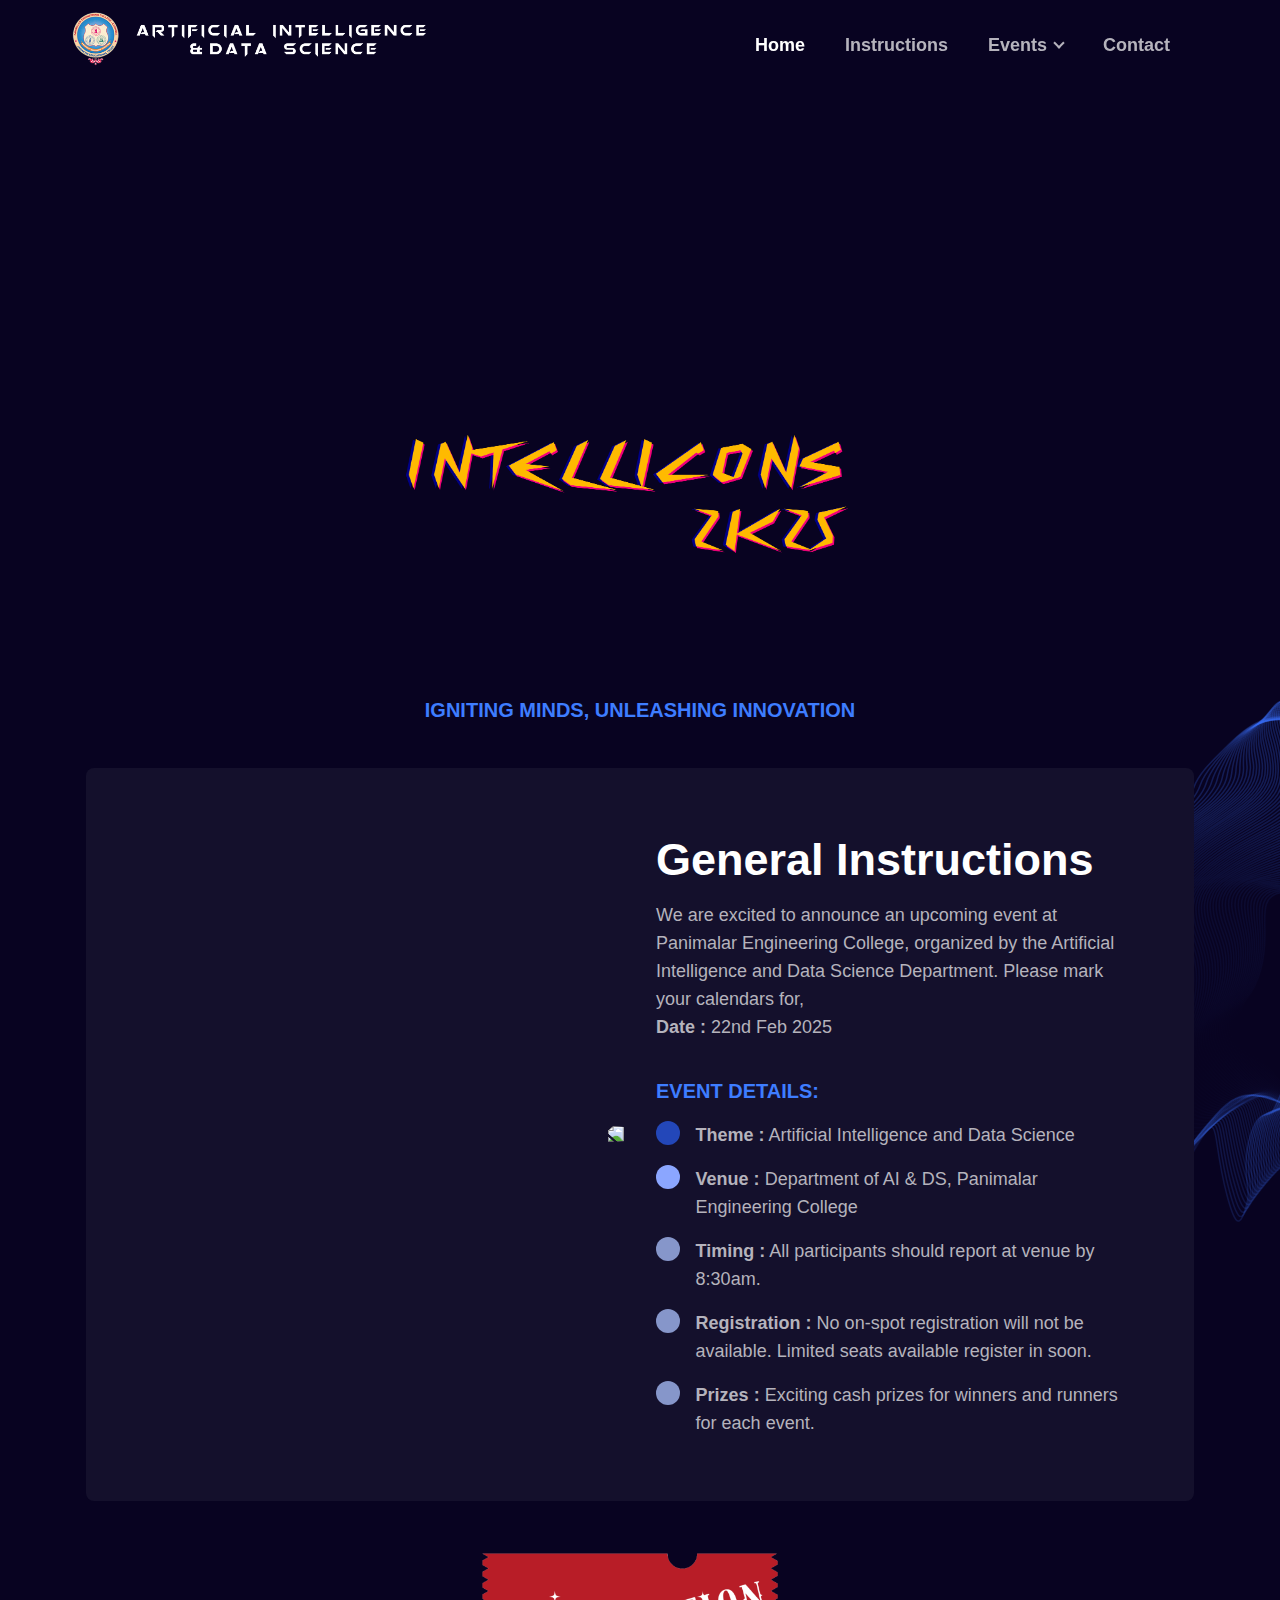
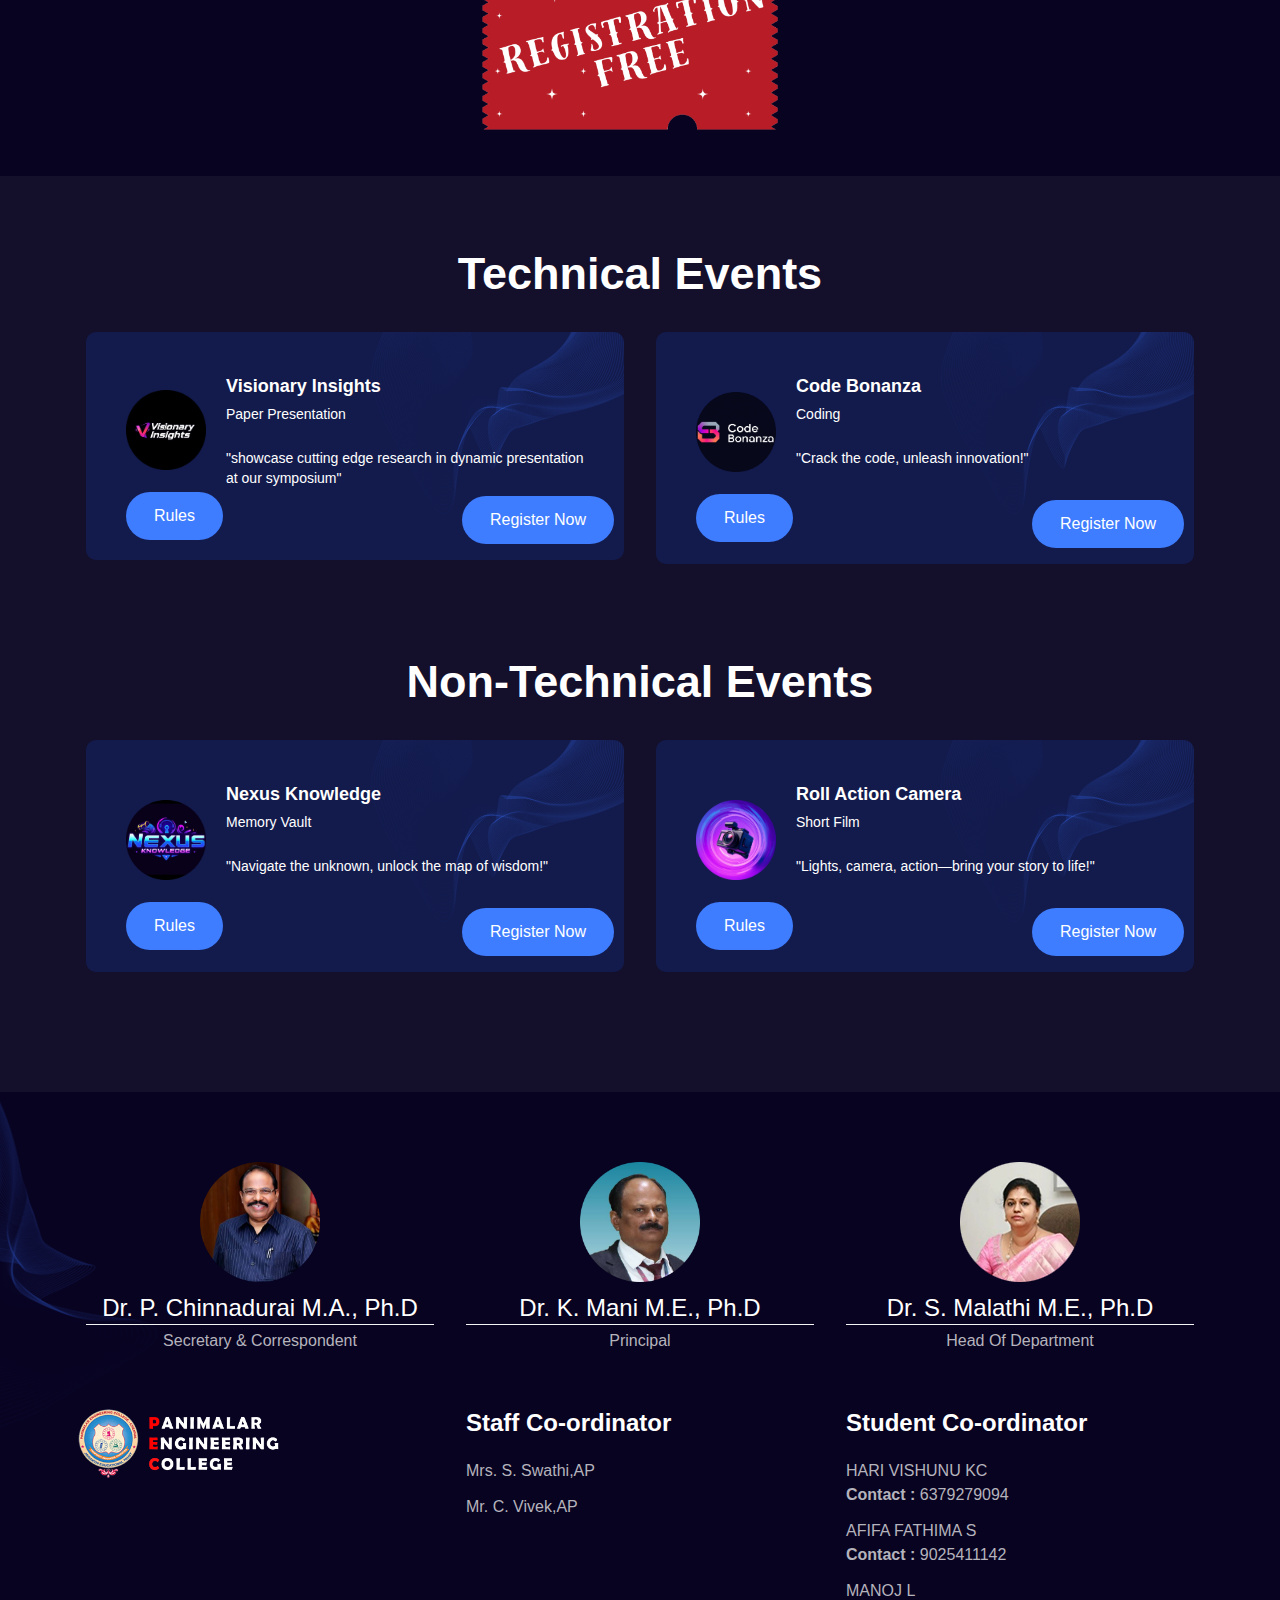
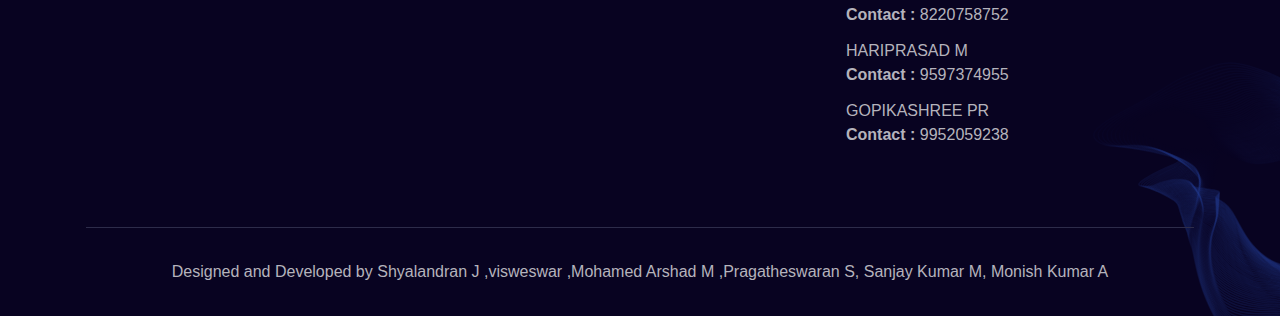
==== commit b37f7af5: "event changes" ====
--- a/index.html
+++ b/index.html
@@ -24,74 +24,68 @@
       }
     " x-init="window.pageYOffset >= 50 ? scrolledFromTop = true : scrolledFromTop = false"
   @scroll.window="window.pageYOffset >= 50 ? scrolledFromTop = true : scrolledFromTop = false" class="kf fl">
-  <header x-data="
-        {
-          navbarOpen: false,
-          dropdownOpen: false
-        }
-      " :class="scrolledFromTop ? 'kf gl zf rl ij oj ' : ' lf hl' " class="f ba qb jc be c">
-    <div class="a"  style="height: 80px;">
-      <div class="e ha qb be ee" style="margin-top: -10px;">
-
-        <div class="logotop">
-          <a >
-            <image src="src/images/logo/PEC LOGO.png" alt="author"></image>
-          </a>
-        </div>
-        <div class="qb jc be ce ng">
-          <div>
-            <button @click="navbarOpen = !navbarOpen" :class="navbarOpen && 'navbarTogglerActive' " id="navbarToggler"
-              class="d g h/2 ob qd/2 me pg qg mj qk to">
-              <span :class="navbarOpen && 'sd i' " class="e ia ob tb lc mf il"></span>
-              <span :class="navbarOpen && 'fj' " class="e ia ob tb lc mf il"></span>
-              <span :class="navbarOpen && 'j td' " class="e ia ob tb lc mf il"></span>
-            </button>
-            <nav :class="!navbarOpen && 'sb' " id="navbarCollapse"
-              class="d g k jc _c me kf rg sg jj fl fo qo uo cp dp hp xp bq">
-              <ul class="vq ro">
-                <li class="xi ul">
-                  <a href="#home" class="scroll-menu qb tg gi oi bj kk vl em ko so ip cq 2xl:ud-ml-12">
-                    Home
+<header x-data="{ navbarOpen: false, dropdownOpen: false }"
+  :class="scrolledFromTop ? 'kf gl zf rl ij oj ' : ' lf hl' " class="f ba qb jc be c">
+  <div class="a" style="height: 80px;">
+    <div class="e ha qb be ee" style="margin-top: -10px;">
+      <div class="logotop">
+        <a>
+          <img src="src/images/logo/PEC LOGO.png" alt="author">
+        </a>
+      </div>
+      <div class="qb jc be ce ng">
+        <div>
+          <button @click="navbarOpen = !navbarOpen" :class="navbarOpen && 'navbarTogglerActive' " id="navbarToggler"
+            class="d g h/2 ob qd/2 me pg qg mj qk to">
+            <span :class="navbarOpen && 'sd i' " class="e ia ob tb lc mf il"></span>
+            <span :class="navbarOpen && 'fj' " class="e ia ob tb lc mf il"></span>
+            <span :class="navbarOpen && 'j td' " class="e ia ob tb lc mf il"></span>
+          </button>
+          <nav x-show="navbarOpen" @click.outside="navbarOpen = false" id="navbarCollapse"
+            class="d g k jc _c me kf rg sg jj fl fo qo uo cp dp hp xp bq">
+            <ul class="vq ro">
+              <li class="xi ul">
+                <a href="#home" @click="navbarOpen = false" class="scroll-menu qb tg gi oi bj kk vl em ko so ip cq 2xl:ud-ml-12">
+                  Home
+                </a>
+              </li>
+              <li>
+                <a href="#features" @click="navbarOpen = false" class="scroll-menu qb tg gi oi xi kk ul em ko so ip cq 2xl:ud-ml-12">
+                  Instructions
+                </a>
+              </li>
+              <li class="sk submenu-item e">
+                <a href="javascript:void(0)" @click="dropdownOpen = !dropdownOpen"
+                  class="e qb tg gi oi xi uj vj wj/2 xj yj zj _j ak bk ck dk tk ul hm ko so ip np op zp cq 2xl:ud-ml-12">
+                  Events
+                </a>
+                <div :class="dropdownOpen ? 'ob' : 'sb qo ' " class="submenu e k l me kf pj sj uk fl eo go ho vo ep wp yp _p aq">
+                  <a href="event1.html" @click="navbarOpen = false" class="ob ne ug hi yi kk vl fm jp">
+                    Visionary Insights
                   </a>
-                </li>
-                <li>
-                  <a href="#features" class="scroll-menu qb tg gi oi xi kk ul em ko so ip cq 2xl:ud-ml-12">
-                    Instructions
+                  <a href="event2.html" @click="navbarOpen = false" class="ob ne ug hi yi kk vl fm jp">
+                    Code Bonanza
                   </a>
-                </li>
-                <li class="sk submenu-item e">
-                  <a href="javascript:void(0)" @click="dropdownOpen = !dropdownOpen"
-                    class="e qb tg gi oi xi uj vj wj/2 xj yj zj _j ak bk ck dk tk ul hm ko so ip np op zp cq 2xl:ud-ml-12">
-                    Events
+                  <a href="event3.html" @click="navbarOpen = false" class="ob ne ug hi yi kk vl fm jp">
+                    Nexus Knowledge
                   </a>
-                  <div :class="dropdownOpen ? 'ob' : 'sb qo ' "
-                    class="submenu e k l me kf pj sj uk fl eo go ho vo ep wp yp _p aq">
-                    <a href="event1.html" class="ob ne ug hi yi kk vl fm jp">
-                      Visionary Insights
-                    </a>
-                    <a href="event2.html" class="ob ne ug hi yi kk vl fm jp">
-                      Code Bonanza
-                    </a>
-                    <a href="event3.html" class="ob ne ug hi yi kk vl fm jp">
-                      Nexus Knowledge
-                    </a>
-                    <a href="event4.html" class="ob ne ug hi yi kk vl fm jp">
-                      Role Camera Action
-                    </a>
-                  </div>
-                </li>
-                <li>
-                  <a href="#footer" class="scroll-menu qb tg gi oi xi kk ul em ko so ip cq 2xl:ud-ml-12">
-                    Contact
+                  <a href="event4.html" @click="navbarOpen = false" class="ob ne ug hi yi kk vl fm jp">
+                    Roll Camera Action
                   </a>
-                </li>
-              </ul>
-            </nav>
-          </div>
+                </div>
+              </li>
+              <li>
+                <a href="#footer" @click="navbarOpen = false" class="scroll-menu qb tg gi oi xi kk ul em ko so ip cq 2xl:ud-ml-12">
+                  Contact
+                </a>
+              </li>
+            </ul>
+          </nav>
         </div>
       </div>
     </div>
-  </header>
+  </div>
+</header>
 
     <section id="home" class="e ca wh xh">
       <video autoplay muted loop id="myVideo" style="margin-top: -200px;">
@@ -417,7 +411,7 @@
                   </div>
                   <div>
                     <a href="https://www.linkedin.com/in/prgopikashreegs/" target="_blank" class="ob ii qi xi kk ul fm">
-                      GOPIKA SRI
+                      GOPIKASHREE PR
                     </a>
                     <a href="javascript:void(0)" class="ob ii qi xi kk ul fm" target="_blank" href="tel:9025411142">
                       <b>Contact : </b> 9952059238
@@ -531,5 +525,6 @@
       data-cf-beacon='{"rayId":"858606abb85118a2","r":1,"version":"2024.2.0","token":"9a6015d415bb4773a0bff22543062d3b"}'
       crossorigin="anonymous"
     ></script>
+    <script src="https://cdn.jsdelivr.net/npm/alpinejs@3.x.x/dist/cdn.min.js" defer></script>
   </body>
 </html>
--- a/style.css
+++ b/style.css
@@ -2783,4 +2783,9 @@
   .\32xl\:ud-pl-20 {
     padding-left: 5rem
   }
-}
+
+  #navbarCollapse {
+    display: flex !important;
+  }
+}
+
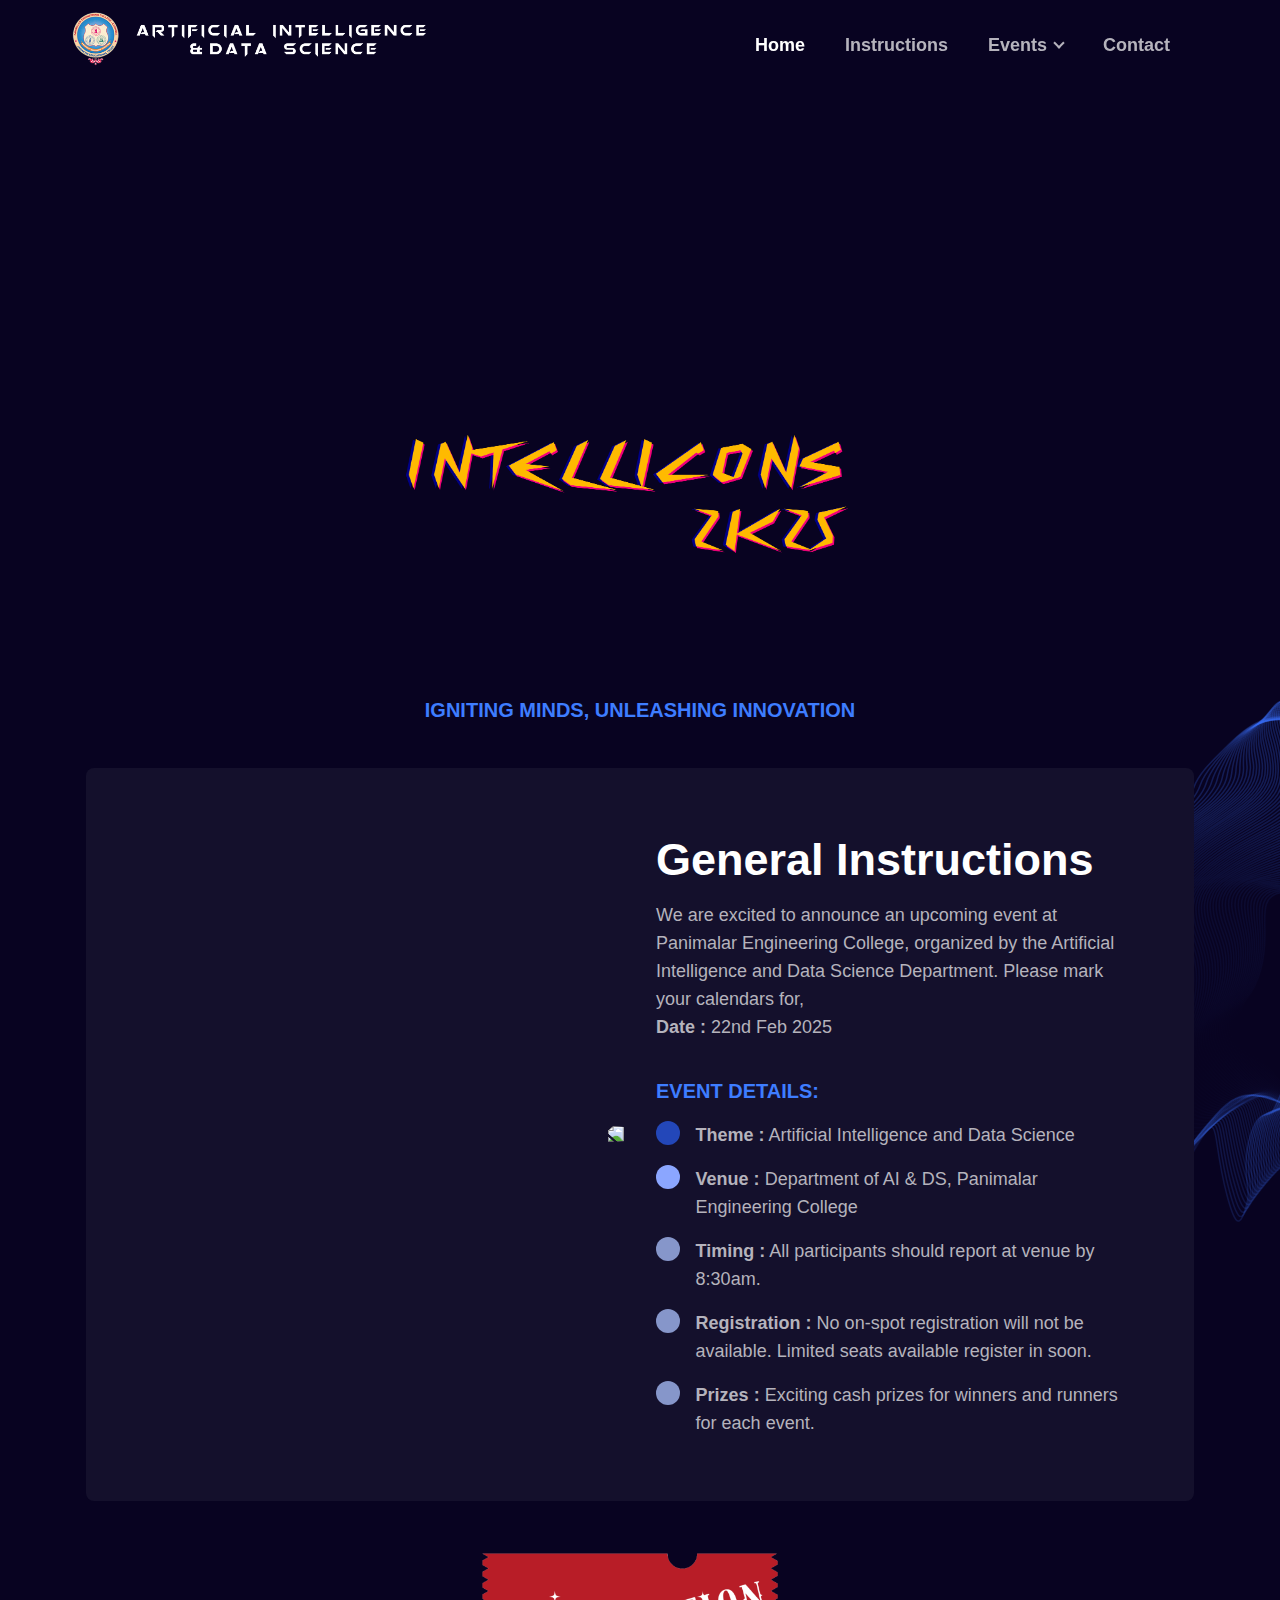
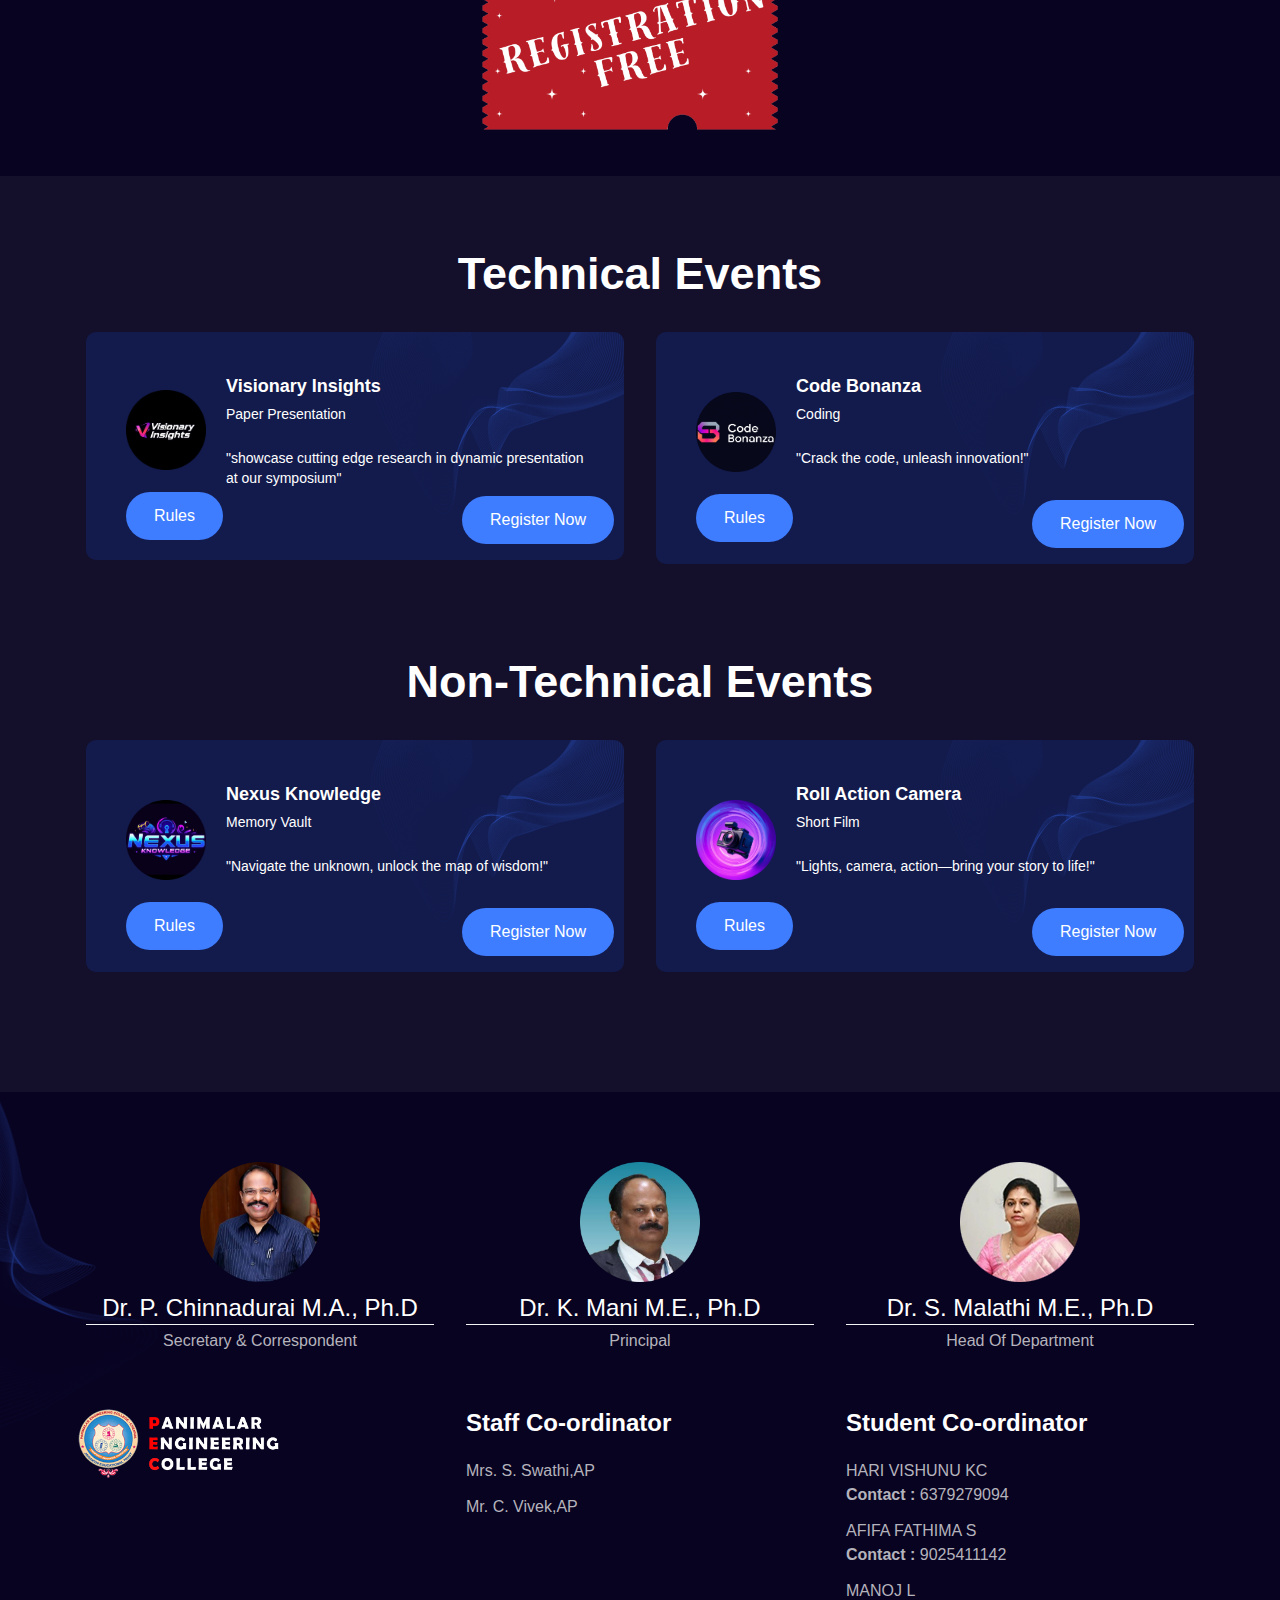
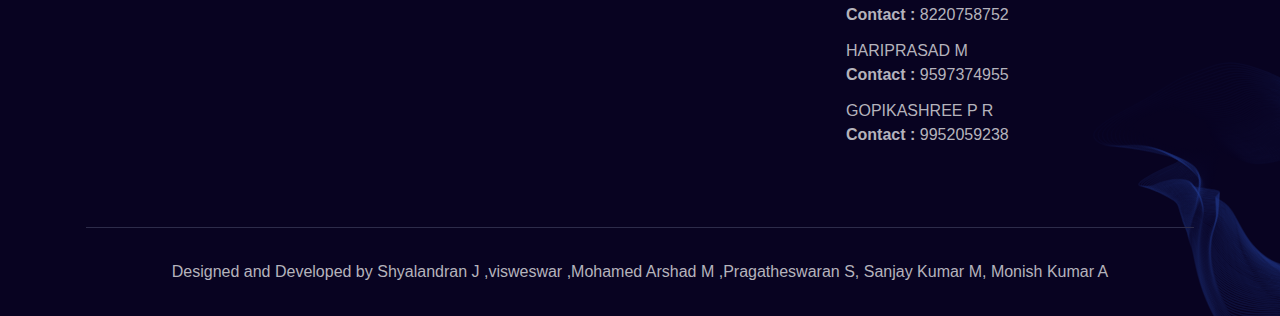
==== commit b99d9cba: "event changes" ====
--- a/index.html
+++ b/index.html
@@ -411,7 +411,7 @@
                   </div>
                   <div>
                     <a href="https://www.linkedin.com/in/prgopikashreegs/" target="_blank" class="ob ii qi xi kk ul fm">
-                      GOPIKASHREE PR
+                      GOPIKASHREE P R
                     </a>
                     <a href="javascript:void(0)" class="ob ii qi xi kk ul fm" target="_blank" href="tel:9025411142">
                       <b>Contact : </b> 9952059238
@@ -525,6 +525,5 @@
       data-cf-beacon='{"rayId":"858606abb85118a2","r":1,"version":"2024.2.0","token":"9a6015d415bb4773a0bff22543062d3b"}'
       crossorigin="anonymous"
     ></script>
-    <script src="https://cdn.jsdelivr.net/npm/alpinejs@3.x.x/dist/cdn.min.js" defer></script>
   </body>
 </html>
--- a/style.css
+++ b/style.css
@@ -2789,3 +2789,10 @@
   }
 }
 
+.new-card-container {
+  width: 100%; /* Ensures full width */
+  display: block; /* Moves it to a new line */
+  margin-top: 50px; /* Adjust as per spacing needs */
+  clear: both; /* Ensures it appears below floated elements */
+}
+
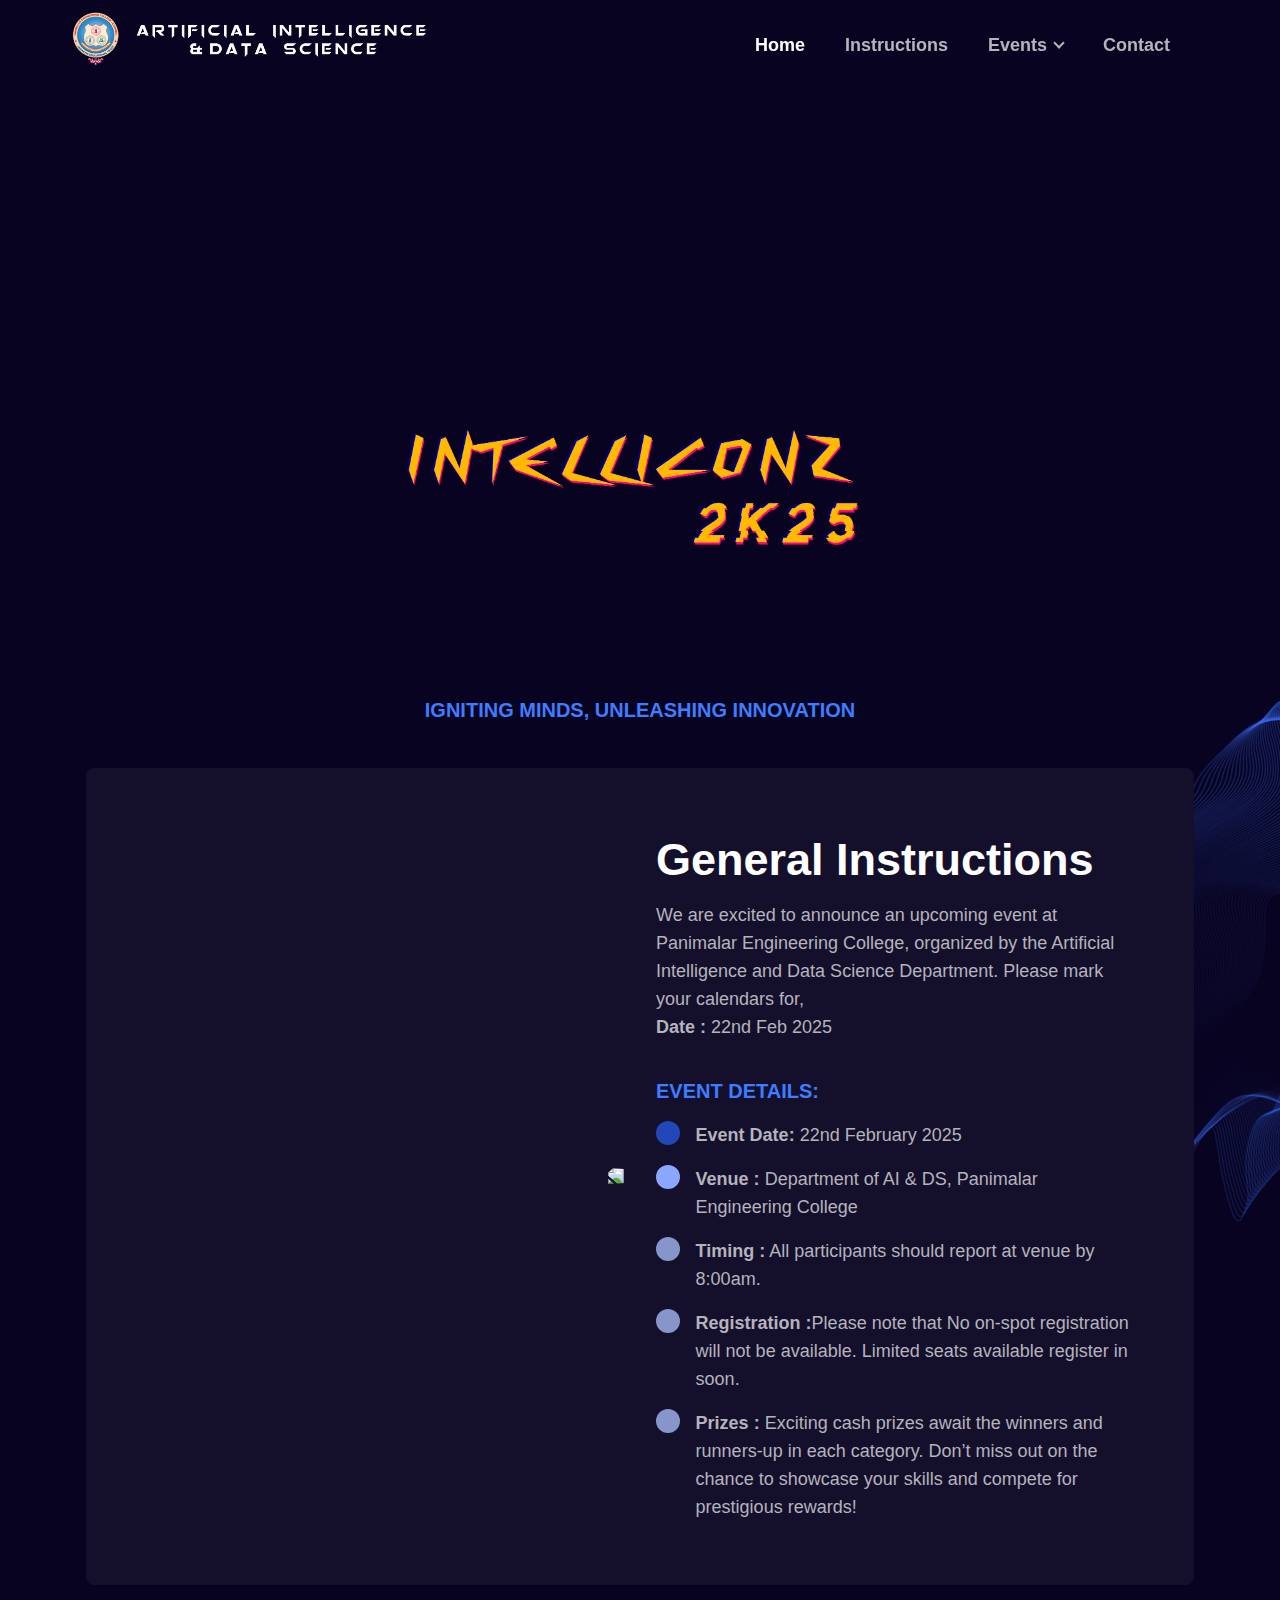
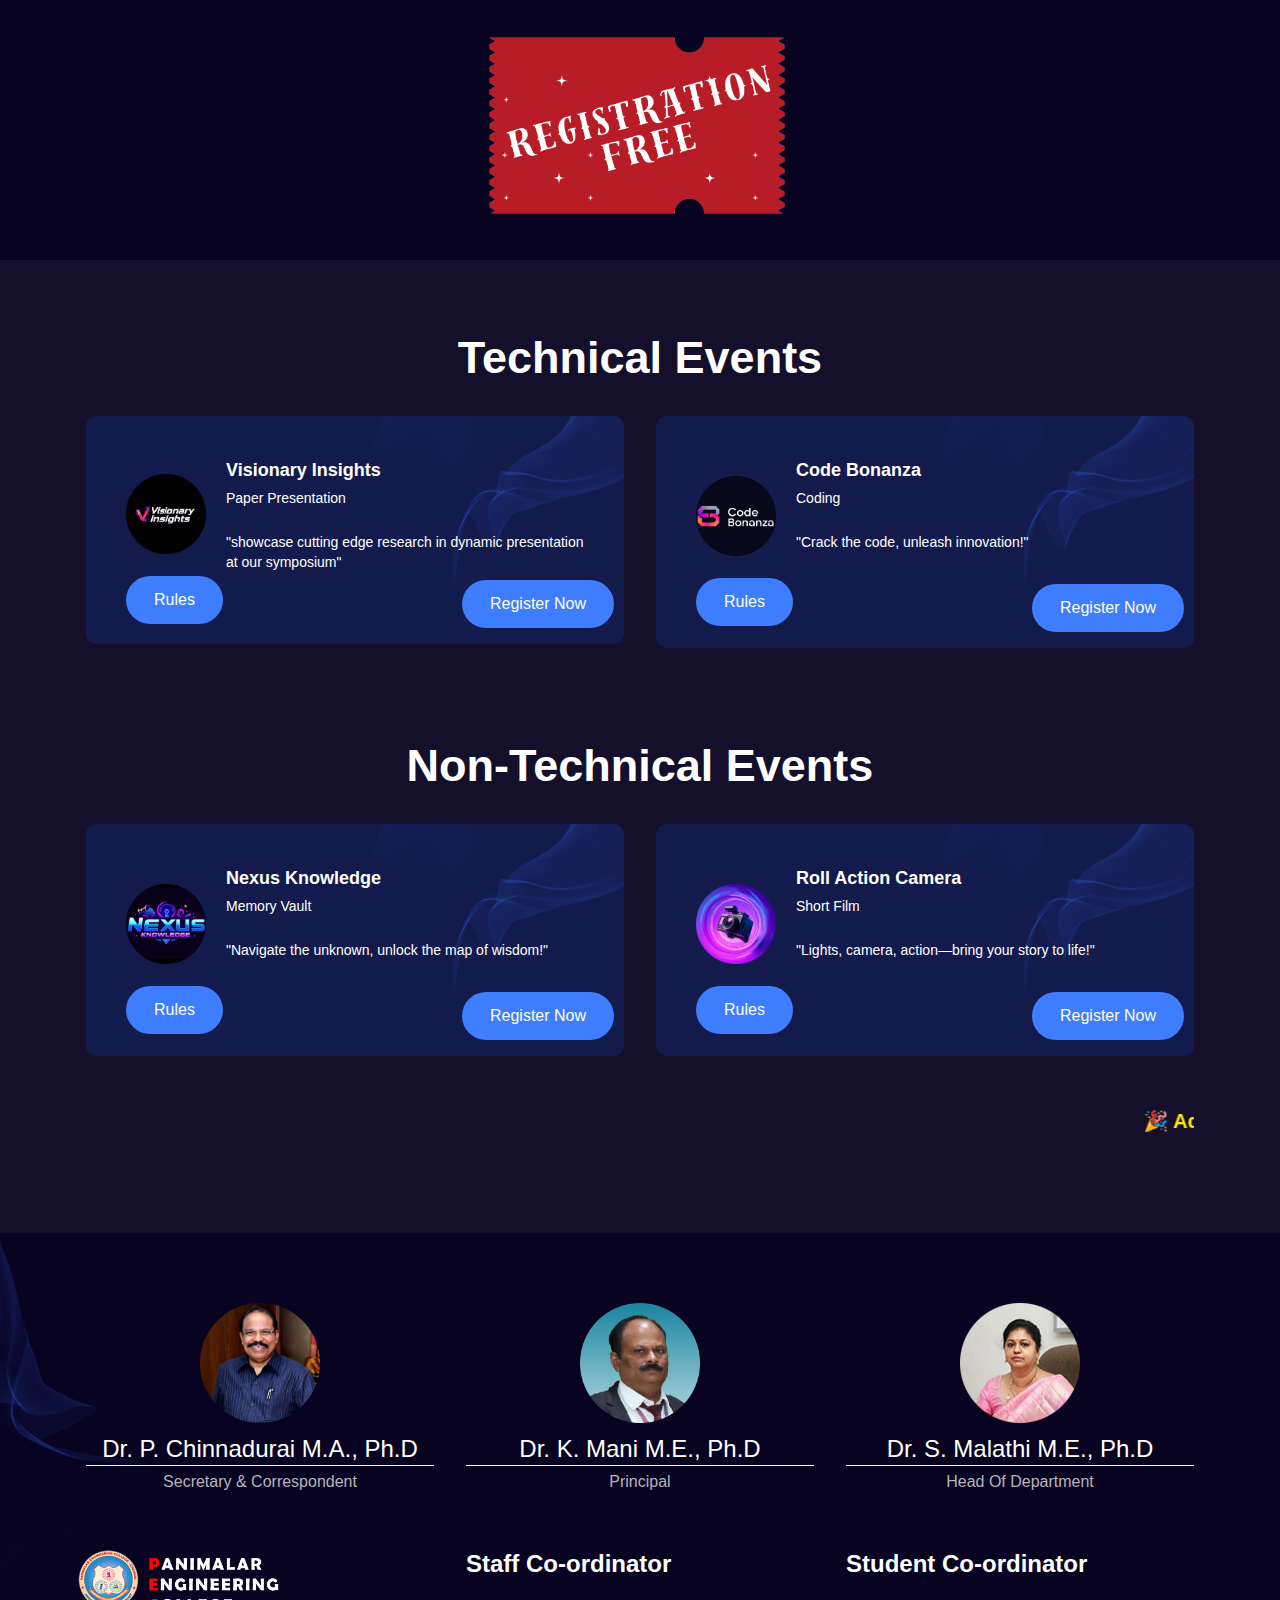
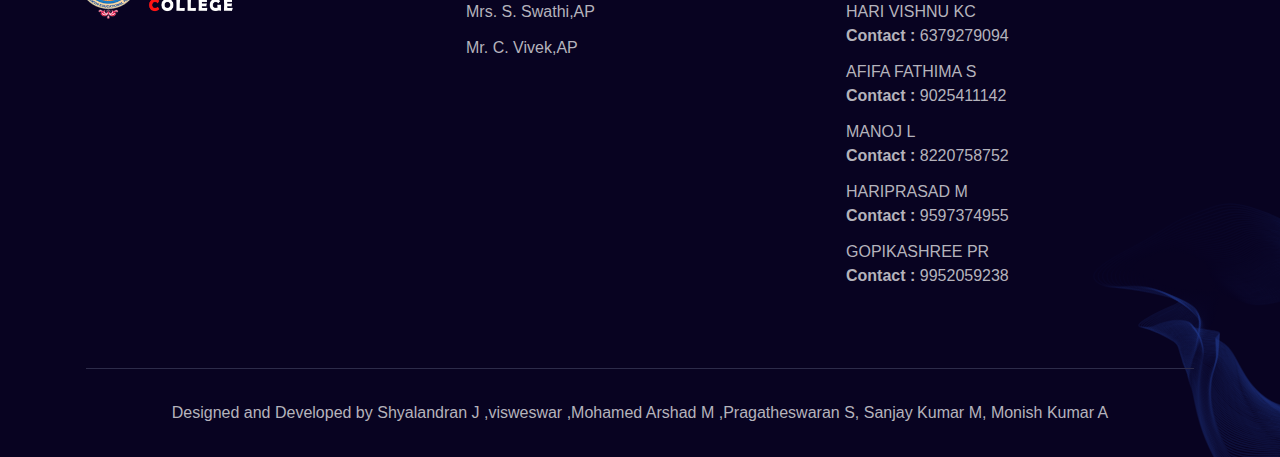
==== commit d8e942c2: "Replaced old files with new ones" ====
--- a/index.html
+++ b/index.html
@@ -72,6 +72,9 @@
                   <a href="event4.html" @click="navbarOpen = false" class="ob ne ug hi yi kk vl fm jp">
                     Roll Camera Action
                   </a>
+                  <a href="event5.html" @click="navbarOpen = false" class="ob ne ug hi yi kk vl fm jp">
+                    Clickonz
+                  </a>
                 </div>
               </li>
               <li>
@@ -127,7 +130,7 @@
                 <span class="va gi pi ri bj fn"> Event Details: </span>
                 <p class="qb">
                   <span class="oa dc rc oe sf"></span>
-                  <span class="gi qi xi ul" style="width: 450px;"> <b>Theme :</b> Artificial Intelligence and Data Science </span>
+                  <span class="gi qi xi ul" style="width: 450px;"> <b>Event Date:</b> 22nd February 2025 </span>
                 </p>
                 <p class="qb">
                   <span class="oa dc rc oe tf"></span>
@@ -135,15 +138,15 @@
                 </p>
                 <p class="qb">
                   <span class="oa dc rc oe uf"></span>
-                  <span class="gi qi xi ul" style="width: 450px;"> <b>Timing :</b> All participants should report at venue by 8:30am. </span>
+                  <span class="gi qi xi ul" style="width: 450px;"> <b>Timing :</b> All participants should report at venue by 8:00am. </span>
                 </p>
                 <p class="qb">
                   <span class="oa dc rc oe uf"></span>
-                  <span class="gi qi xi ul" style="width: 450px;"> <b>Registration :</b> No on-spot registration will not be available. Limited  seats available register in soon. </span>
+                  <span class="gi qi xi ul" style="width: 450px;"> <b>Registration :</b>Please note that No on-spot registration will not be available. Limited  seats available register in soon. </span>
                 </p>
                 <p class="qb">
                   <span class="oa dc rc oe uf"></span>
-                  <span class="gi qi xi ul" style="width: 450px;"> <b>Prizes :</b> Exciting cash prizes for winners and runners for each event. </span>
+                  <span class="gi qi xi ul" style="width: 450px;"> <b>Prizes :</b> Exciting cash prizes await the winners and runners-up in each category. Don’t miss out on the chance to showcase your skills and compete for prestigious rewards! </span>
                 </p>
               </div>
             </div>
@@ -155,15 +158,14 @@
       </div>
     </section>
 
-    <section id="free" class="th zh">
+    <section id="freeimg" class="th zh">
       <div class="a">
-        
         <div class="freeRegister wow fadeInUp la fb id fi qn" data-wow-delay="0s">
           <image
             id="freeimg"
             src="src/images/logo/free.png"
             alt="free registration"
-            style="width: 300px; margin-top: -100px; margin-bottom: -100px; margin-left: 135px;"
+            style="width: 300px; margin-top: -100px; margin-bottom: -100px; "
           >
         </div>
       </div>
@@ -312,6 +314,11 @@
             </div>
           </div>
         </div>
+        <div class="marquee-container">
+          <a href="event5.html">
+            <marquee class="marquee-text">🎉 Additional Event "Clickconz"-An Instagram Photograpy Event click here for more info 🎉</marquee>
+          </a>
+        </div>
       </div>
     </section>
 
@@ -379,7 +386,7 @@
                 <div class="he">
                   <div>
                     <a href="https://www.linkedin.com/in/harivishnu-k-c-75232830a?utm_source=share&utm_campaign=share_via&utm_content=profile&utm_medium=android_app" target="_blank" class="ob ii qi xi kk ul fm">
-                      HARI VISHUNU KC
+                      HARI VISHNU KC
                     </a>
                     <a href="javascript:void(0)" class="ob ii qi xi kk ul fm" target="_blank" href="tel: 6379279094">
                       <b>Contact : </b> 6379279094
@@ -411,7 +418,7 @@
                   </div>
                   <div>
                     <a href="https://www.linkedin.com/in/prgopikashreegs/" target="_blank" class="ob ii qi xi kk ul fm">
-                      GOPIKASHREE P R
+                      GOPIKASHREE PR
                     </a>
                     <a href="javascript:void(0)" class="ob ii qi xi kk ul fm" target="_blank" href="tel:9025411142">
                       <b>Contact : </b> 9952059238
@@ -525,5 +532,6 @@
       data-cf-beacon='{"rayId":"858606abb85118a2","r":1,"version":"2024.2.0","token":"9a6015d415bb4773a0bff22543062d3b"}'
       crossorigin="anonymous"
     ></script>
+    <script src="https://cdn.jsdelivr.net/npm/alpinejs@3.x.x/dist/cdn.min.js" defer></script>
   </body>
 </html>
--- a/style.css
+++ b/style.css
@@ -2217,6 +2217,7 @@
   color: rgb(255 255 255/var(--tw-text-opacity))
 }
 
+
 @media(min-width:540px) {
   .im {
     position: absolute
@@ -2350,6 +2351,20 @@
   .kn {
     line-height: 1.625
   }
+
+  #freeimg {
+    width: 80%; /* Make it larger on small screens */
+    margin-left: 0; /* Remove any unnecessary offset */
+  }
+
+  .marquee-container {
+    padding: 8px 0; /* Slightly reduce padding */
+  }
+
+  .marquee-text {
+    font-size: 16px; /* Reduce text size for smaller screens */
+  }
+
 }
 
 @media(min-width:768px) {
@@ -2752,6 +2767,10 @@
 
   .uq {
     line-height: 1.25
+  }
+
+  #freeimg {
+    margin-left: 135px;
   }
 }
 
@@ -2775,6 +2794,9 @@
   align-items: center; /* Ensures everything is centered */
 }
 
+
+
+
 @media(min-width:1320px) {
   .\32xl\:ud-ml-12 {
     margin-left: 3rem
@@ -2787,12 +2809,27 @@
   #navbarCollapse {
     display: flex !important;
   }
-}
-
-.new-card-container {
-  width: 100%; /* Ensures full width */
-  display: block; /* Moves it to a new line */
-  margin-top: 50px; /* Adjust as per spacing needs */
-  clear: both; /* Ensures it appears below floated elements */
-}
-
+
+  #freeimg {
+    margin-left: 135px;
+  }
+}
+
+.marquee-container {
+  width: 100%;
+  
+  padding: 10px 0;
+  text-align: center;
+}
+
+.marquee-text {
+  font-size: 20px;
+  font-weight: bold;
+  color: #FFEB00;
+  text-decoration: none;
+
+}
+
+
+
+
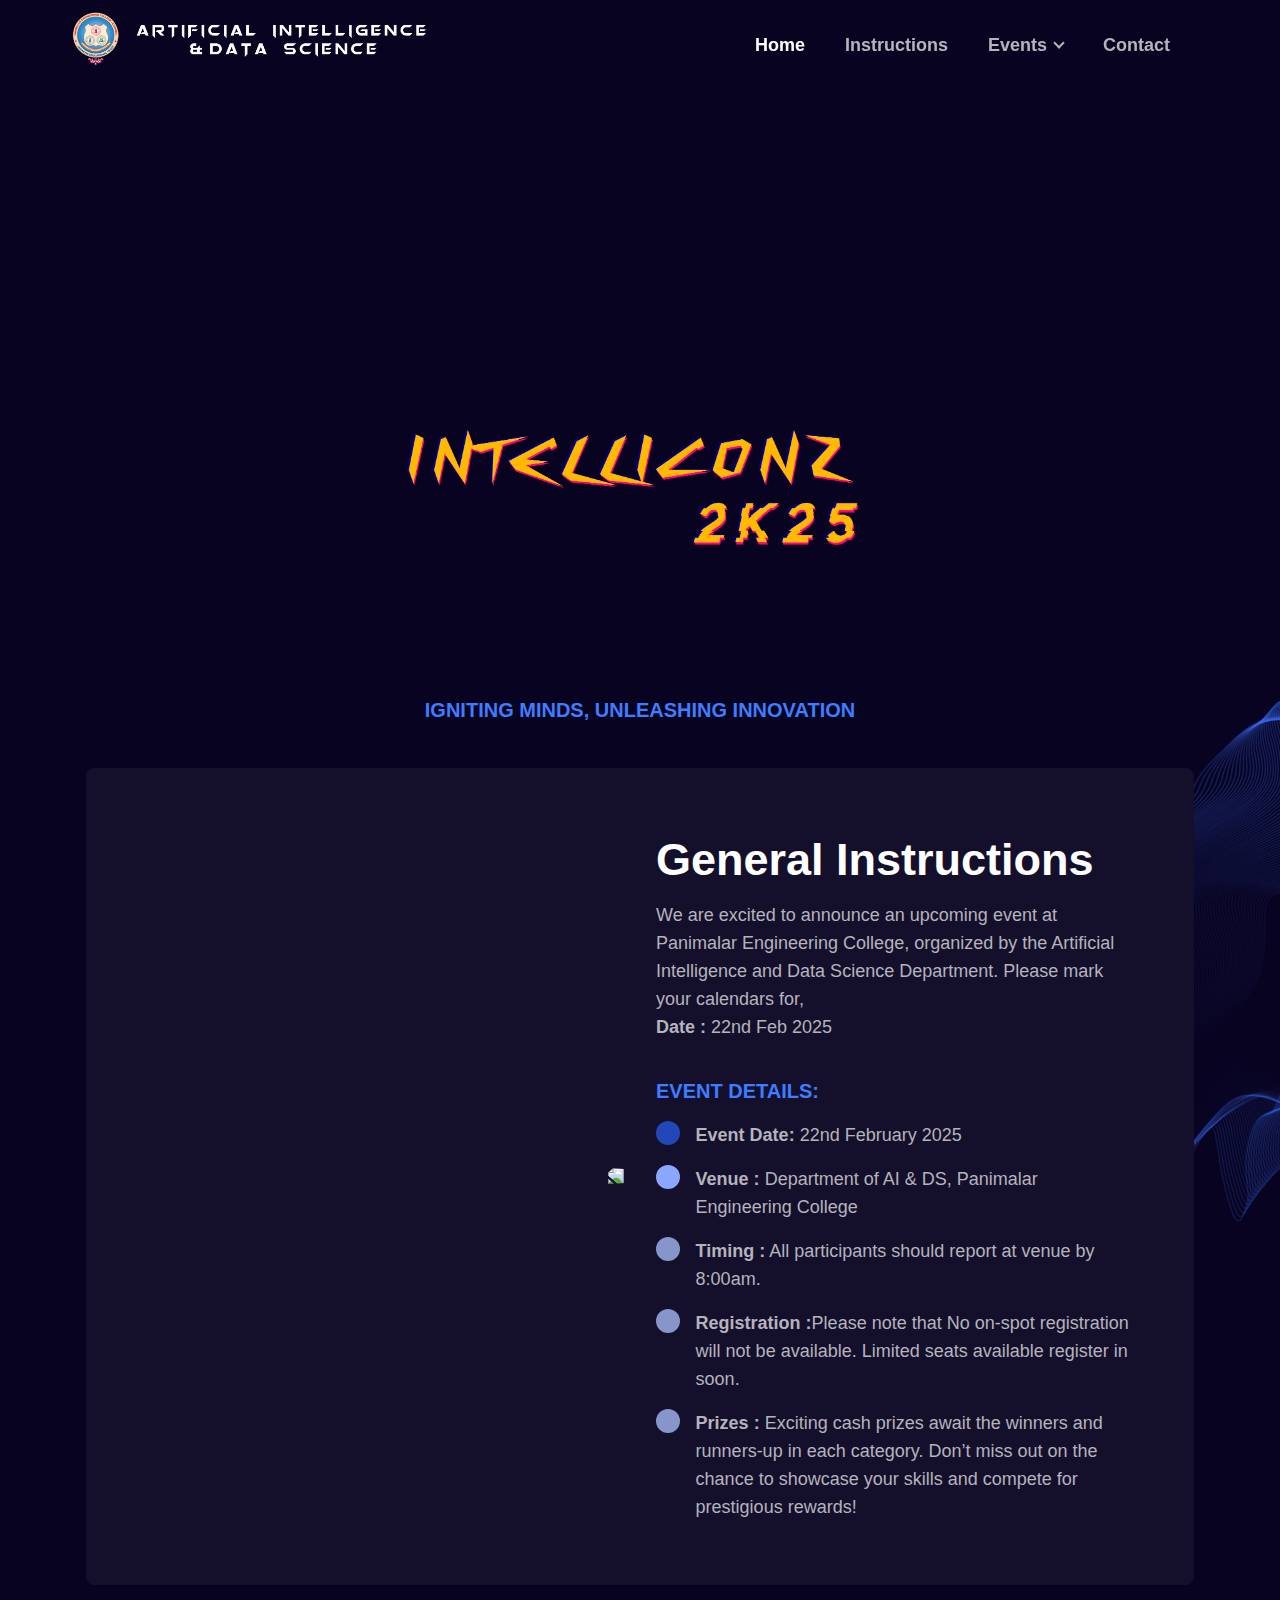
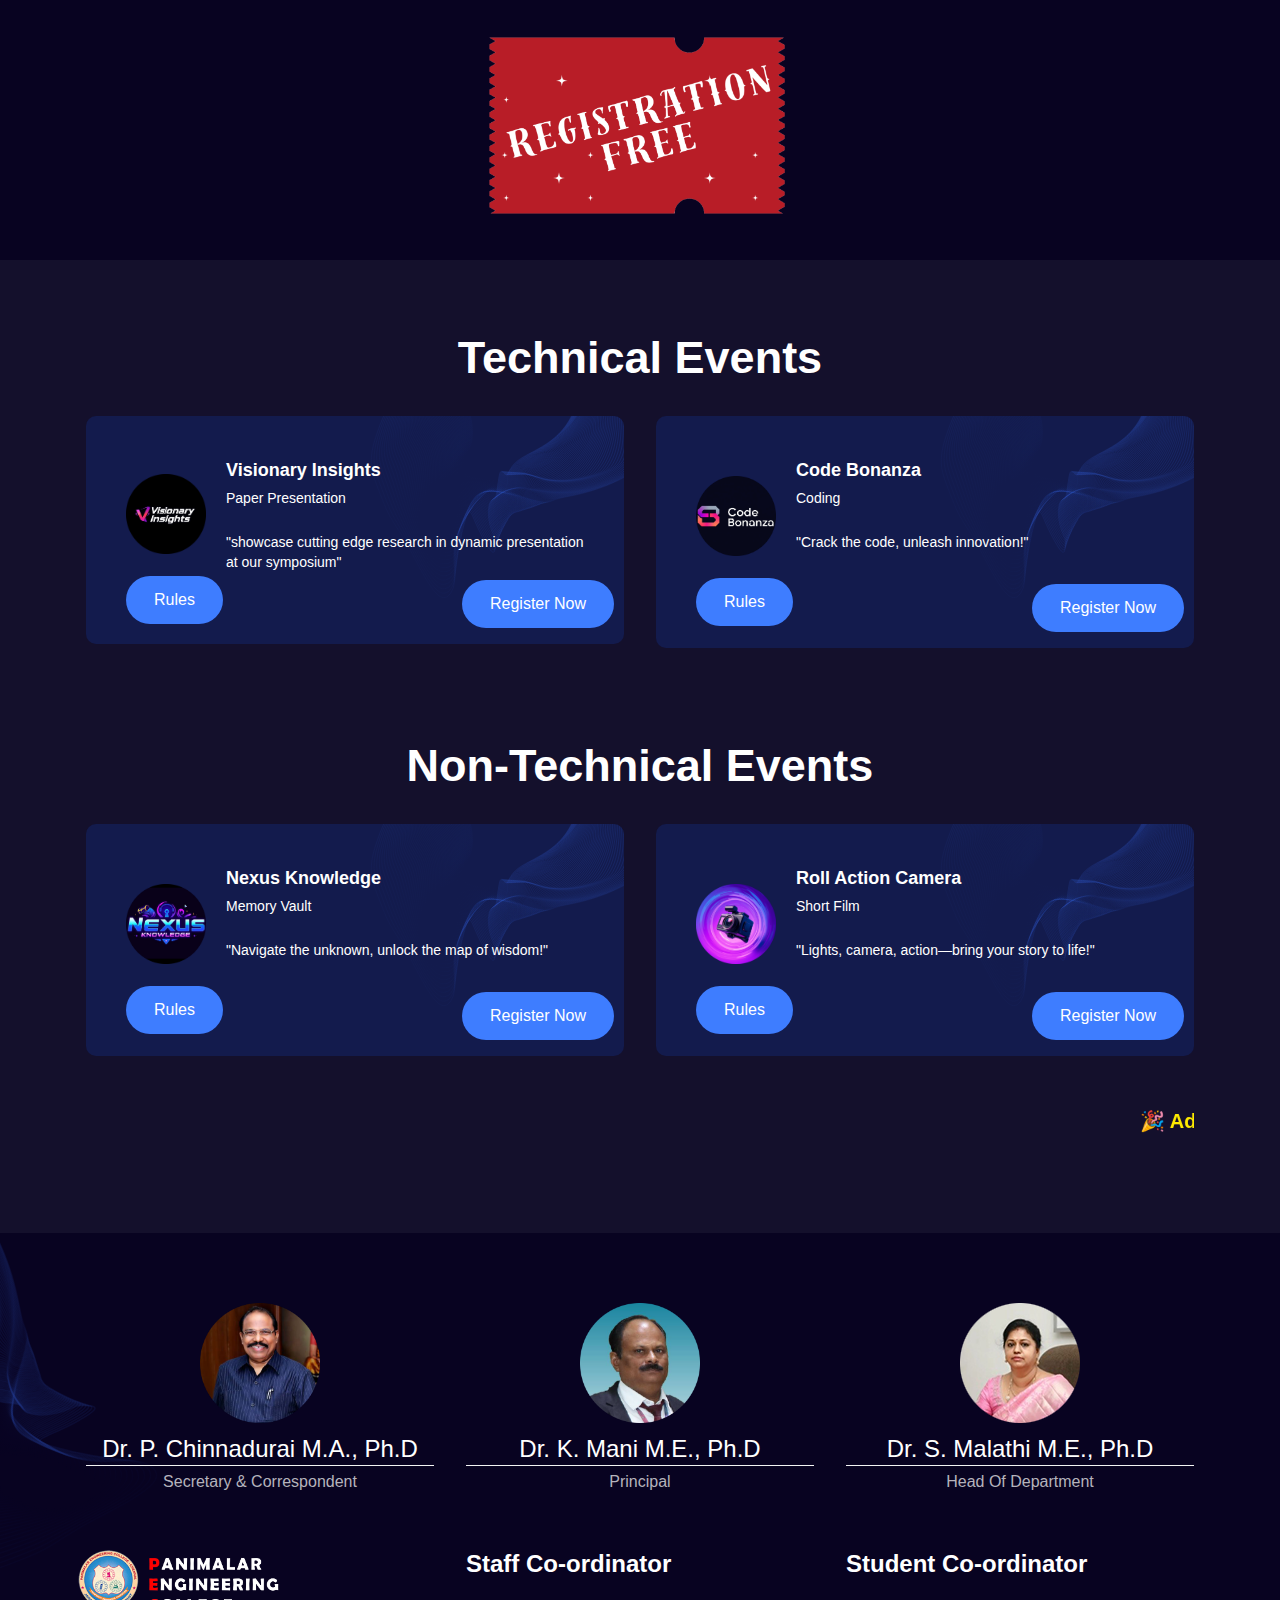
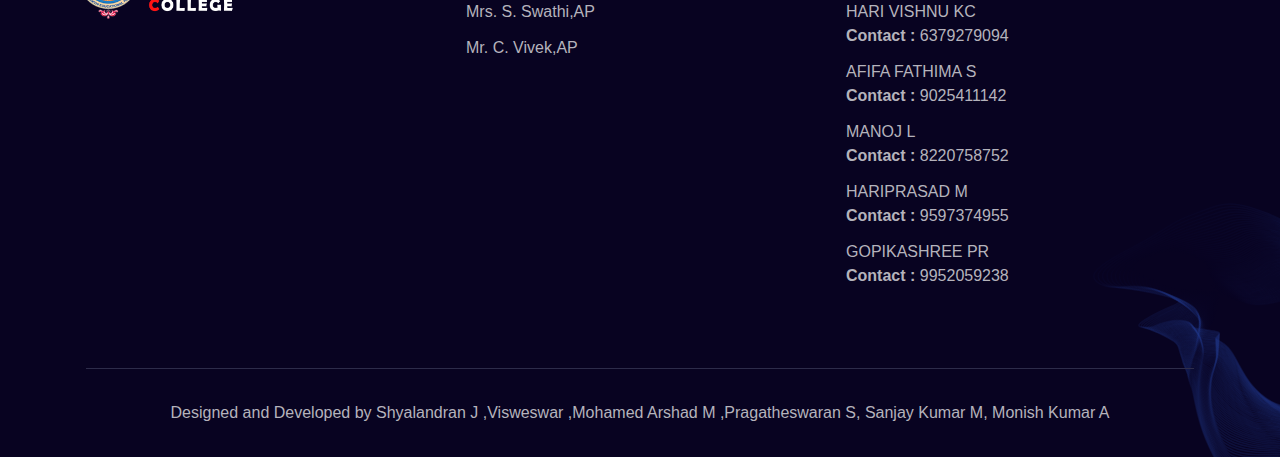
==== commit 3741fe87: "Replaced old files with new ones" ====
--- a/index.html
+++ b/index.html
@@ -429,7 +429,7 @@
             </div>
           </div>
           <div class="wow fadeInUp we bf dh fi al" data-wow-delay="0s">
-            <p class="ii qi wi xi ul">Designed and Developed by <a href="https://www.linkedin.com/in/shyalandran-j-3b992726a/" target="_blank">Shyalandran J ,</a><a href="www.linkedin.com/in/visweswar-challa" target="_blank">visweswar ,</a><a href="https://www.linkedin.com/in/md-arshad-82b742281?utm_source=share&utm_campaign=share_via&utm_content=profile&utm_medium=ios_app" target="_blank">Mohamed Arshad M  ,</a><a href="https://www.linkedin.com/in/pragatheswaran-s-3b2084232/" target="_blank">Pragatheswaran S,</a> <a href="https://sanjaykumar-codes.github.io/" target="_blank">Sanjay Kumar M,</a> <a href="https://imonishkumar.github.io/" target="_blank">Monish Kumar A</a></p>
+            <p class="ii qi wi xi ul">Designed and Developed by <a href="https://www.linkedin.com/in/shyalandran-j-3b992726a/" target="_blank">Shyalandran J ,</a><a href="www.linkedin.com/in/visweswar-challa" target="_blank">Visweswar ,</a><a href="https://www.linkedin.com/in/md-arshad-82b742281?utm_source=share&utm_campaign=share_via&utm_content=profile&utm_medium=ios_app" target="_blank">Mohamed Arshad M  ,</a><a href="https://www.linkedin.com/in/pragatheswaran-s-3b2084232/" target="_blank">Pragatheswaran S,</a> <a href="https://sanjaykumar-codes.github.io/" target="_blank">Sanjay Kumar M,</a> <a href="https://imonishkumar.github.io/" target="_blank">Monish Kumar A</a></p>
           </div>
         </div>
         <div class="d f l ea">
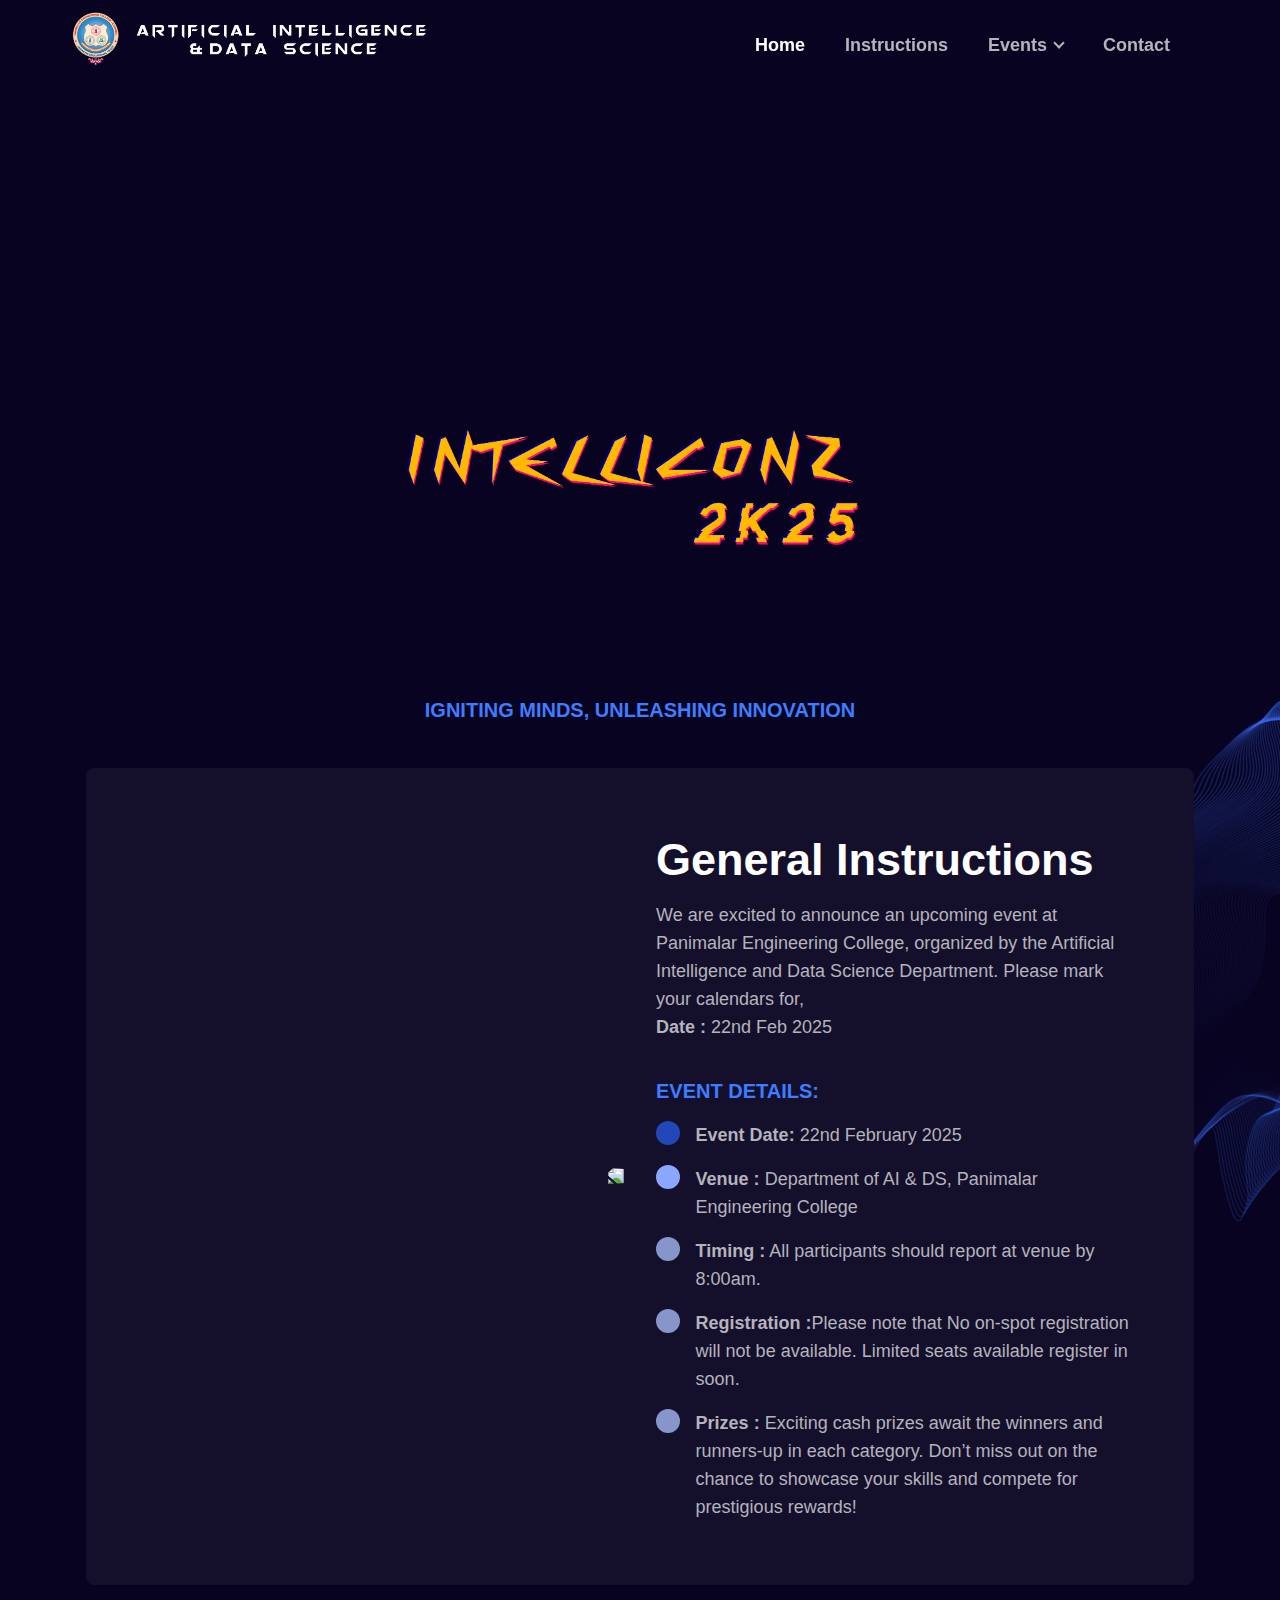
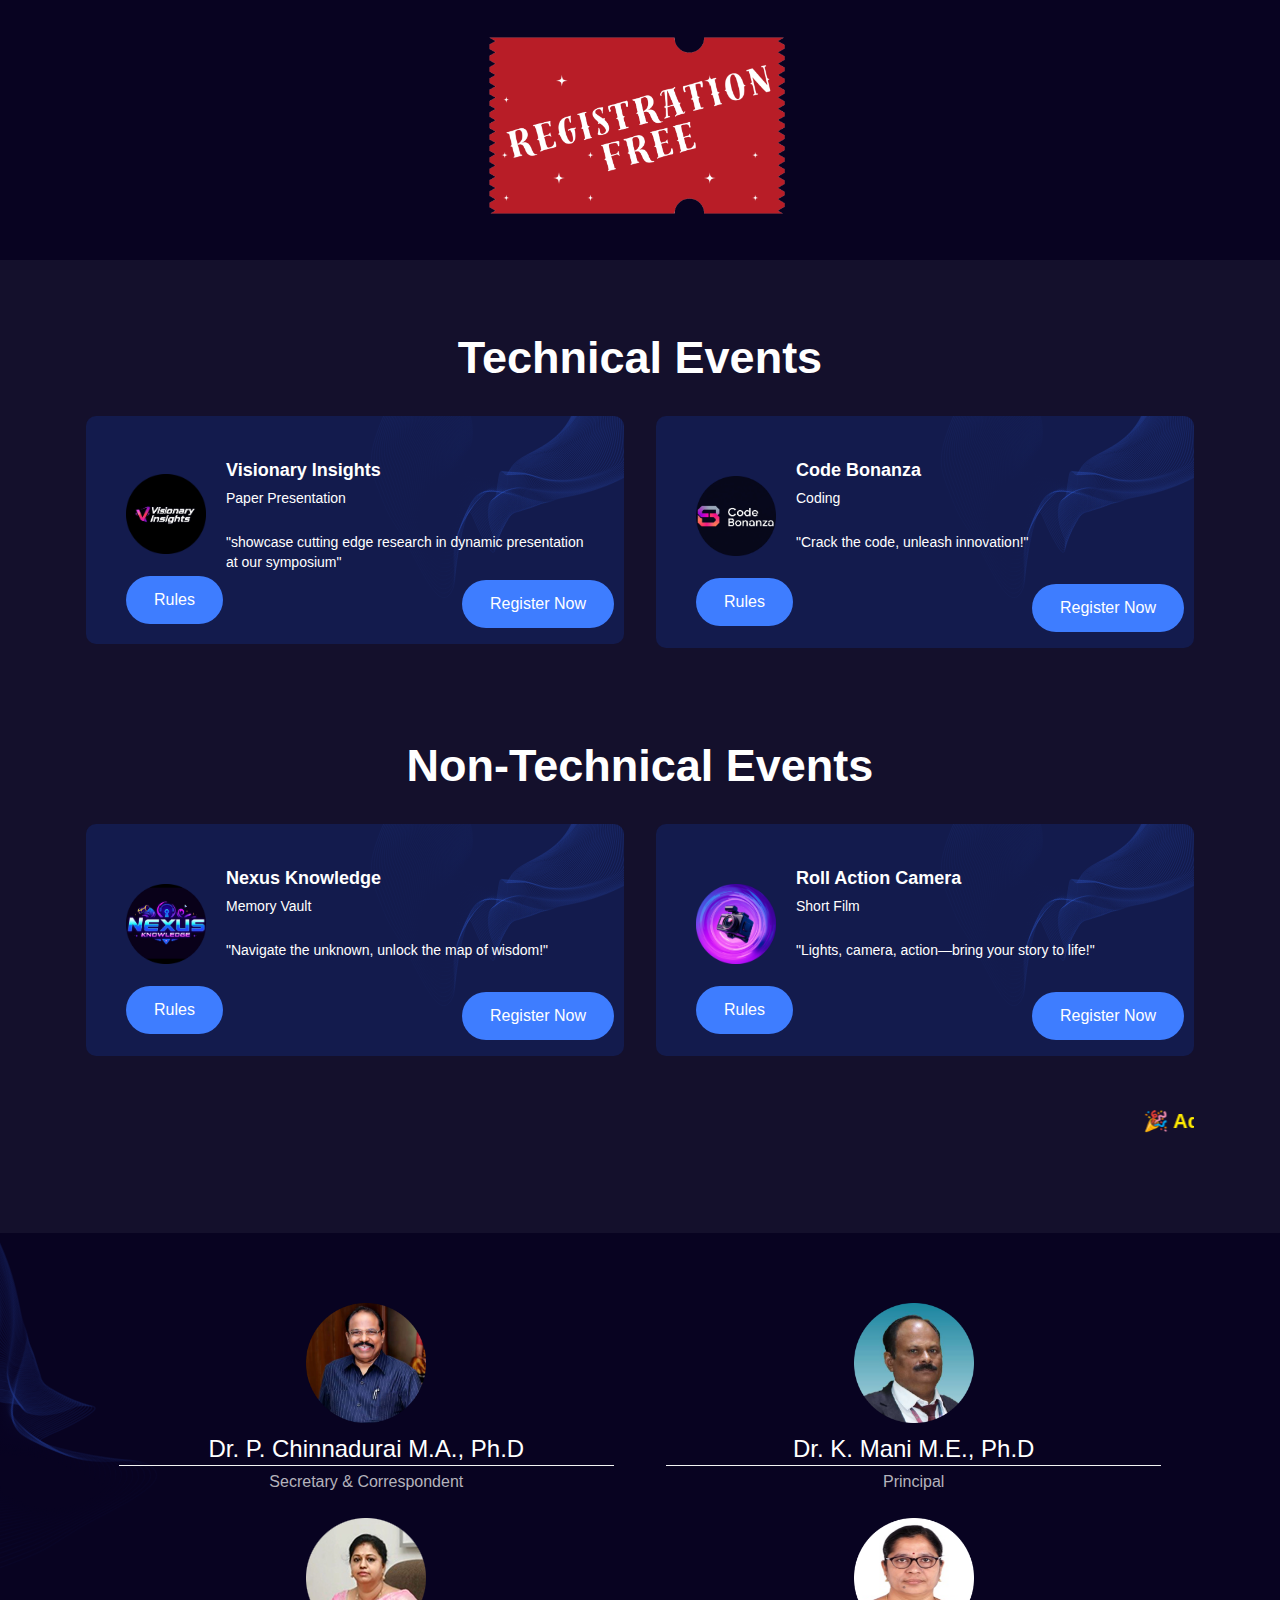
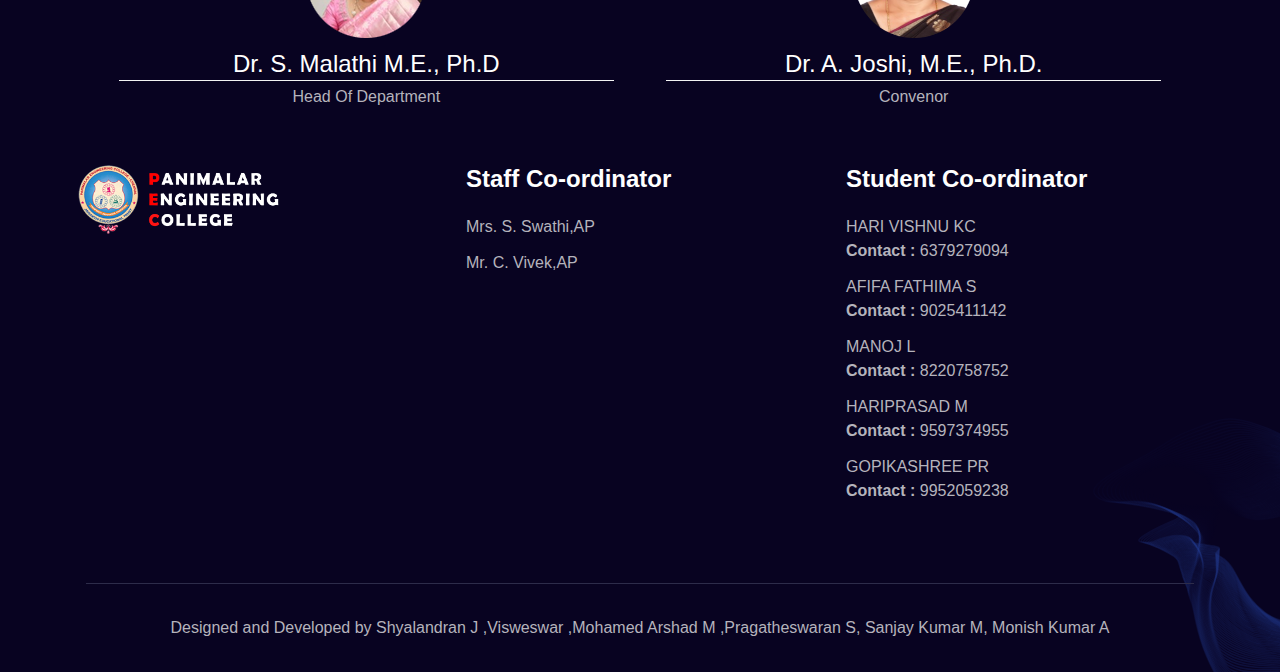
==== commit 979d70a5: "Replaced old files with new ones" ====
--- a/index.html
+++ b/index.html
@@ -326,33 +326,52 @@
       <footer class="e ca th" style="margin-top: -50px;">
         <div class="a">
           <div class="ha qb _d">
-            <div class="jc profile ng qm/2 vn/2 wo/12 hq/6">
-              <div class="wow fadeInUp fi" data-wow-delay="0s">
+            <div class="ha qb _d" style="display: flex; flex-wrap: wrap; justify-content: center; gap: 20px;">
+
+              <div class="jc profile ng qm/2 vn/2 wo/12 hq/6" style="width: 45%;">
+                <div class="wow fadeInUp fi" data-wow-delay="0s">
                   <img src="src/images/team/chinnadurai.png" class="profileimg" alt="Dr. P. Chinnadurai" width="120">
                   <h2 class="mi vl">Dr. P. Chinnadurai M.A., Ph.D</h2>
                   <div class="wow fadeInUp we bf fi">
-                      <p class="three ii qi wi xi ul">Secretary & Correspondent</p>
-                  </div>
-              </div>
-            </div>
-            <div class="jc profile ng qm/2 vn/2 wo/12 hq/6">
-              <div class="wow fadeInUp fi" data-wow-delay="0s">
+                    <p class="three ii qi wi xi ul">Secretary & Correspondent</p>
+                  </div>
+                </div>
+              </div>
+            
+              <div class="jc profile ng qm/2 vn/2 wo/12 hq/6" style="width: 45%;">
+                <div class="wow fadeInUp fi" data-wow-delay="0s">
                   <img src="src/images/team/principal.png" class="profileimg" alt="Dr. K. Mani" width="120">
                   <h2 class="mi vl">Dr. K. Mani M.E., Ph.D</h2>
                   <div class="wow fadeInUp we bf fi">
-                      <p class="three ii qi wi xi ul">Principal</p>
-                  </div>
-              </div>
-            </div>
-            <div class="jc profile ng qm/2 vn/2 wo/12 hq/6">
-              <div class="wow fadeInUp fi" data-wow-delay="0s">
+                    <p class="three ii qi wi xi ul">Principal</p>
+                  </div>
+                </div>
+              </div>
+            
+              <div class="jc profile ng qm/2 vn/2 wo/12 hq/6" style="width: 45%;">
+                <div class="wow fadeInUp fi" data-wow-delay="0s">
                   <img src="src/images/team/hod-aids.png" class="profileimg" alt="Dr. S. Malathi" width="120">
                   <h2 class="mi vl">Dr. S. Malathi M.E., Ph.D</h2>
                   <div class="wow fadeInUp we bf fi">
-                      <p class="ii qi wi xi ul">Head Of Department</p>
-                  </div>
-              </div>
-            </div>
+                    <p class="ii qi wi xi ul">Head Of Department</p>
+                  </div>
+                  
+                </div>
+              </div>
+            
+              <div class="jc profile ng qm/2 vn/2 wo/12 hq/6" style="width: 45%;">
+                <div class="wow fadeInUp fi" data-wow-delay="0s">
+                  <img src="src/images/team/joshi.png" class="profileimg" alt="Dr. A. Joshi" width="120">
+                  <h2 class="mi vl">Dr. A. Joshi, M.E., Ph.D.</h2>
+                  <div class="wow fadeInUp we bf fi">
+                    <p class="three ii qi wi xi ul">Convenor</p>
+                  </div>
+                  
+                </div>
+              </div>
+            
+            </div>
+   
             <div class="jc ng vn/2 wo/12 gq/12" style="margin-top: 50px;">
               <div class="wow fadeInUp bb dd eq" data-wow-delay="0s">
                 <a href="index.html" class="ta pb">
